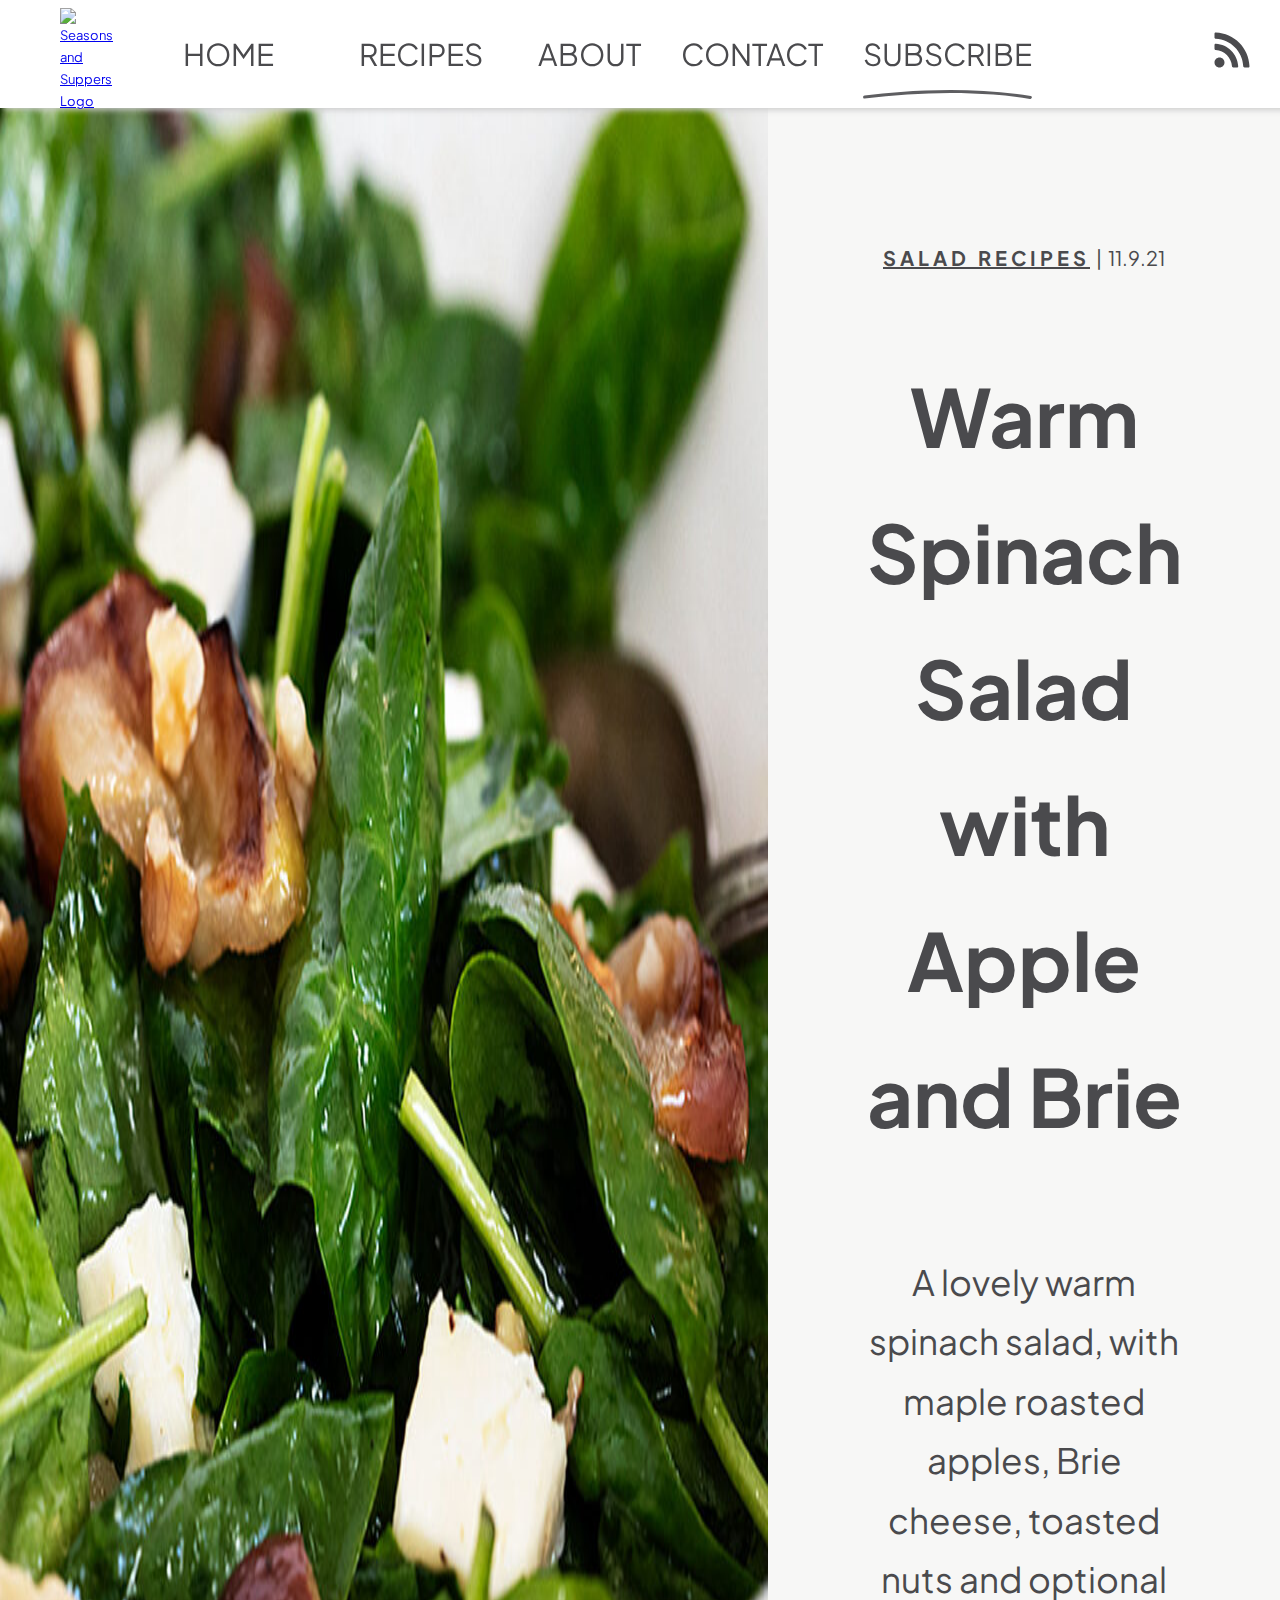
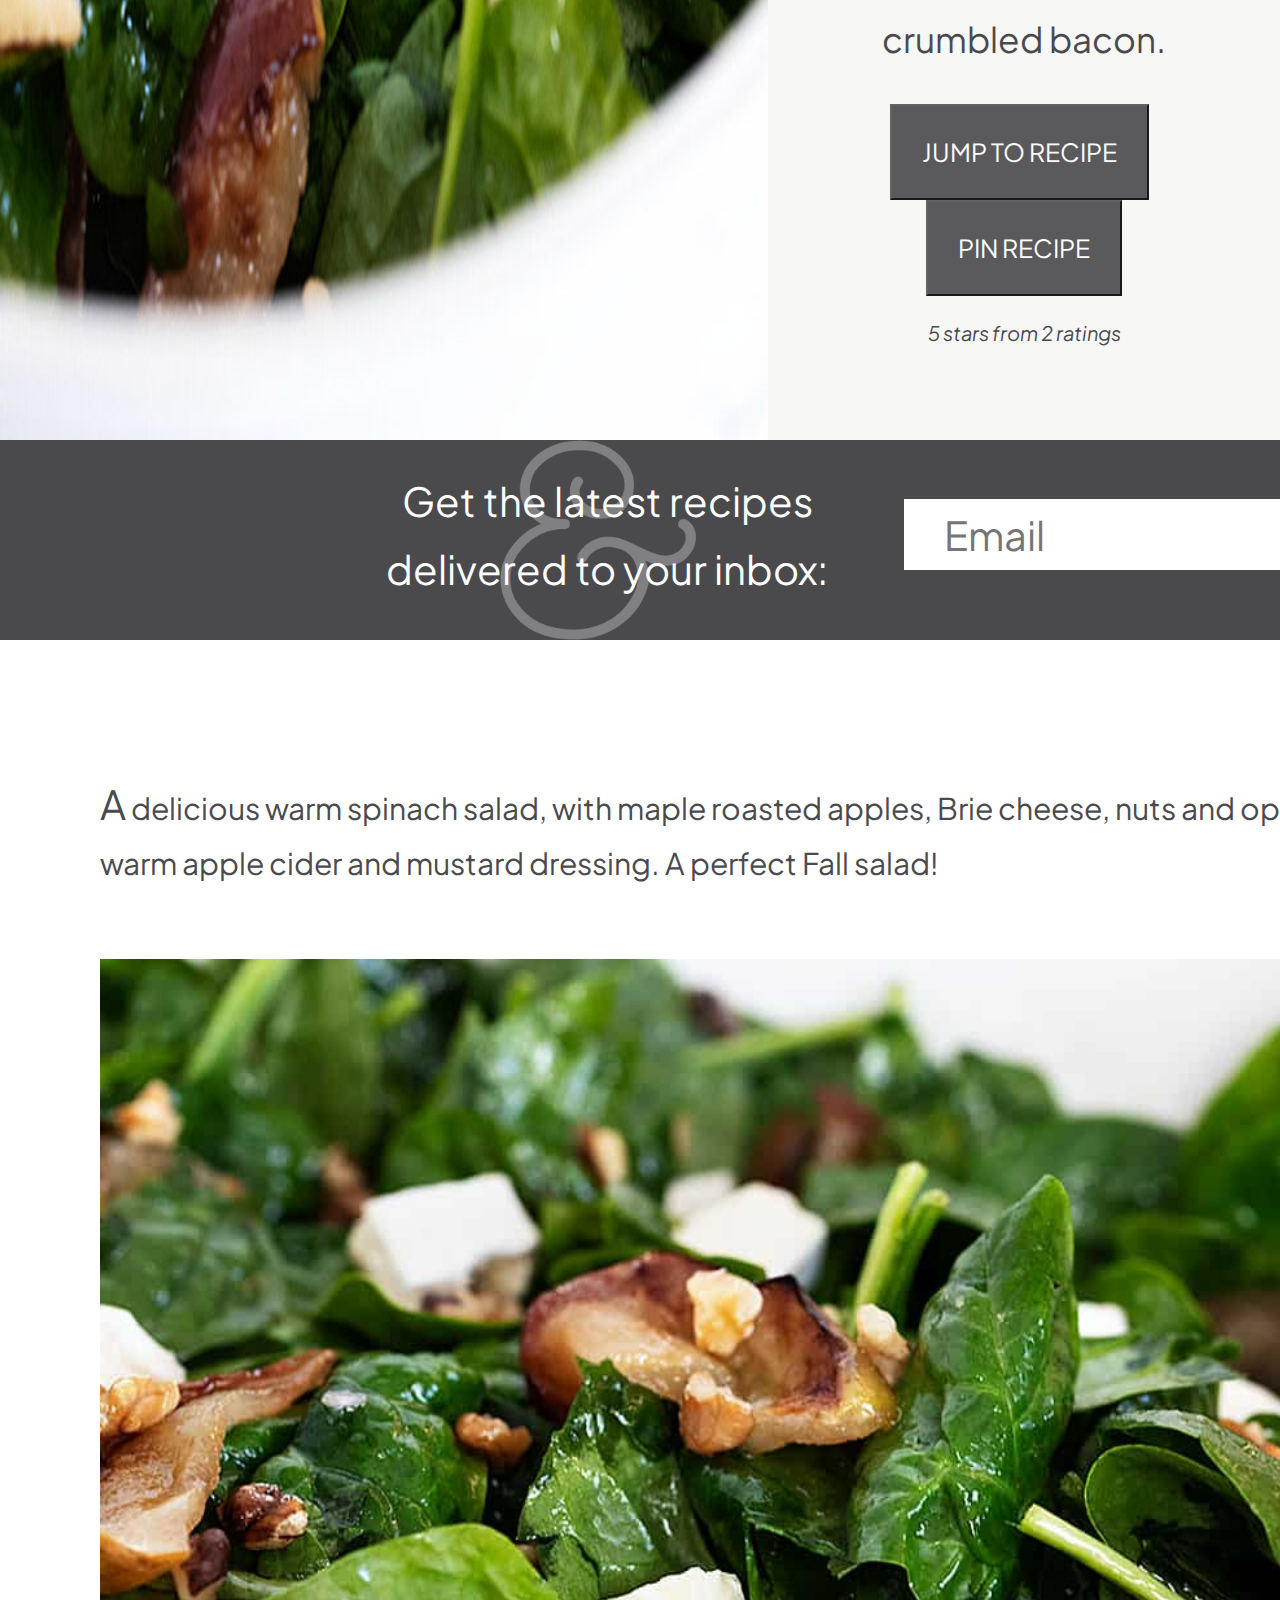
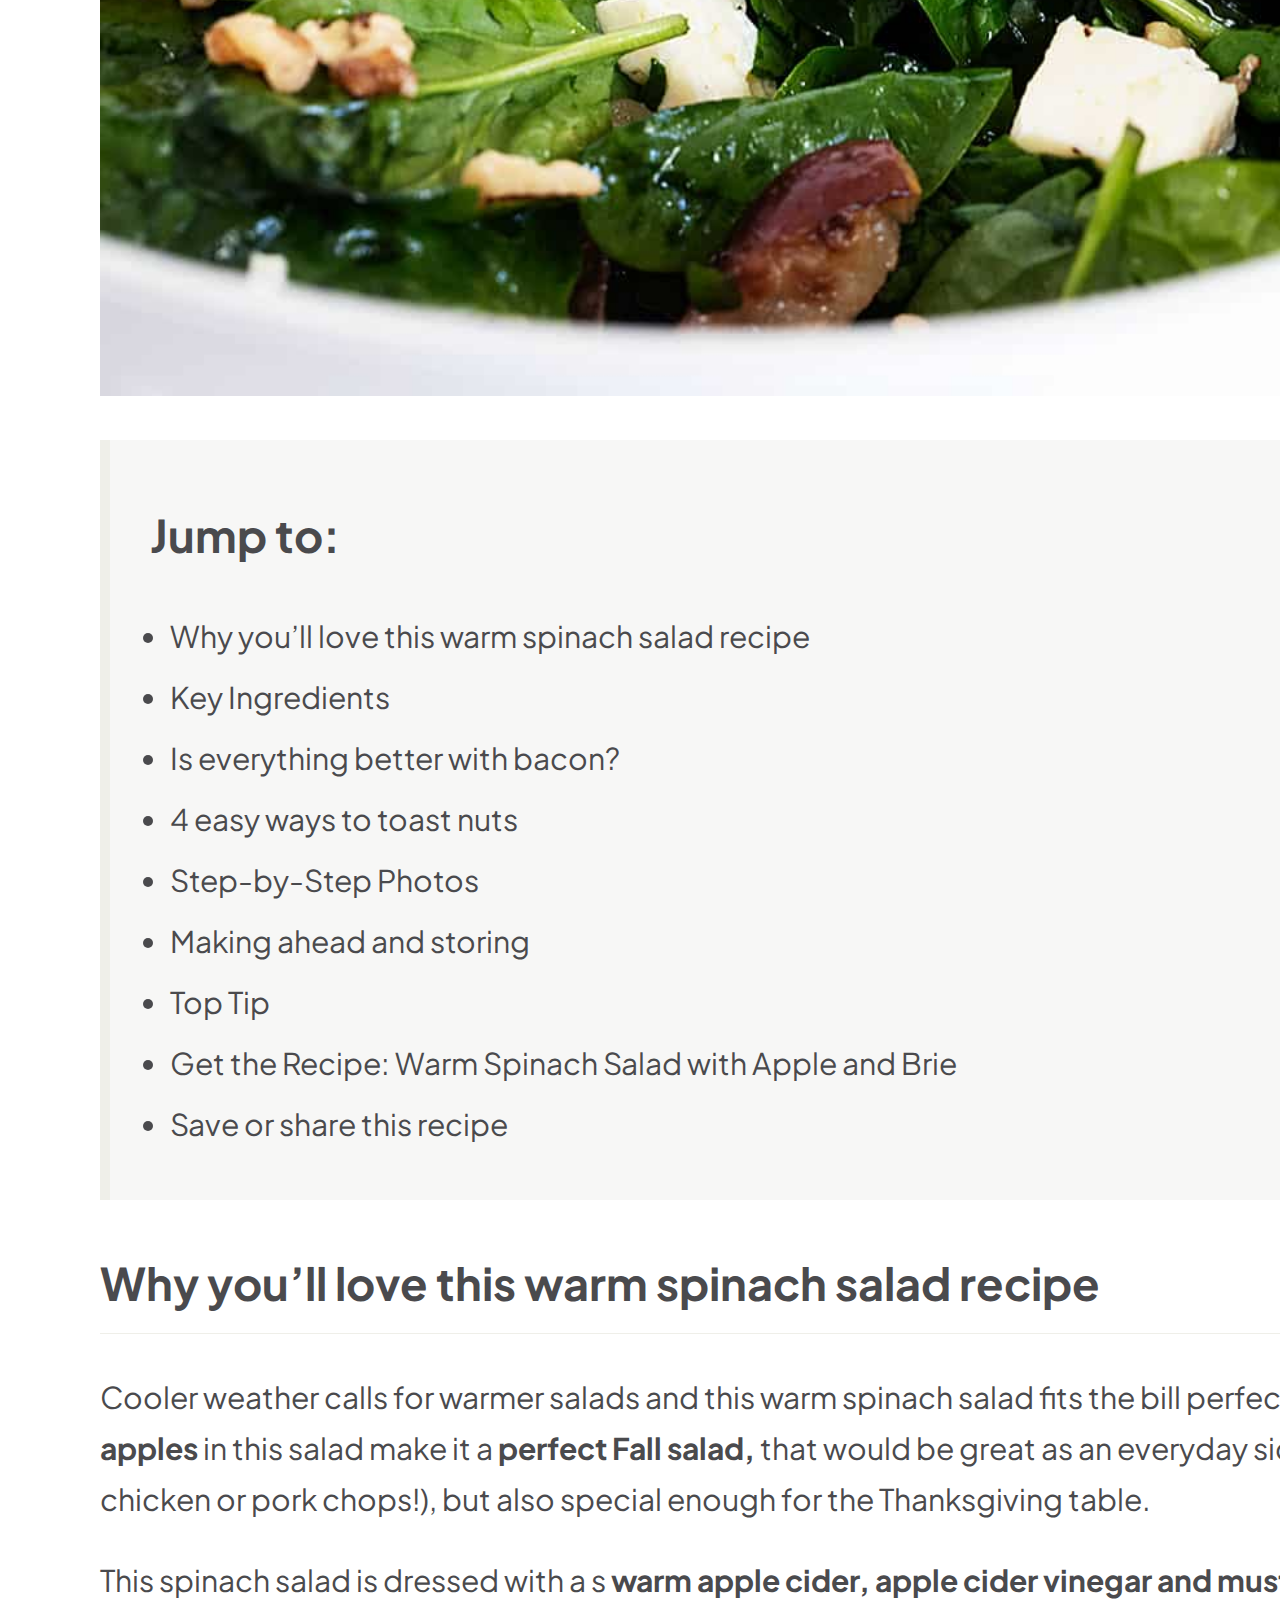
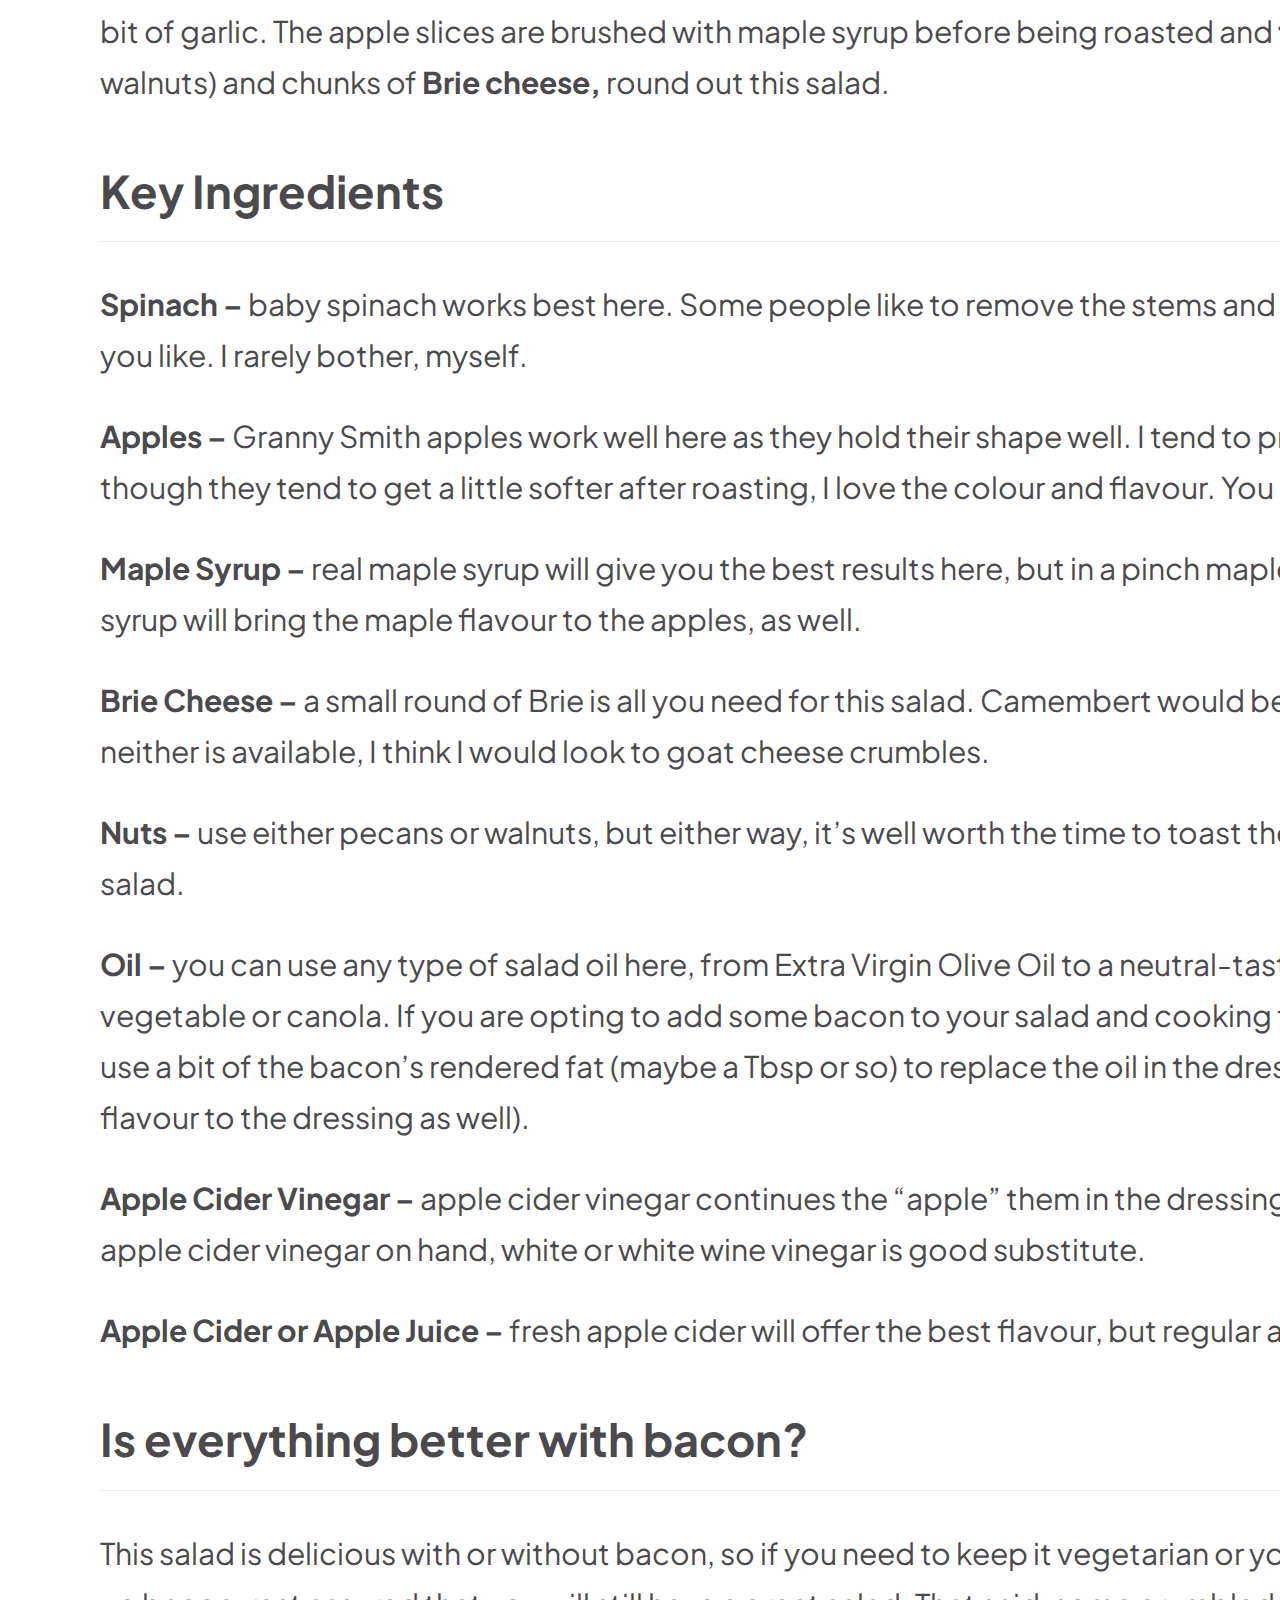
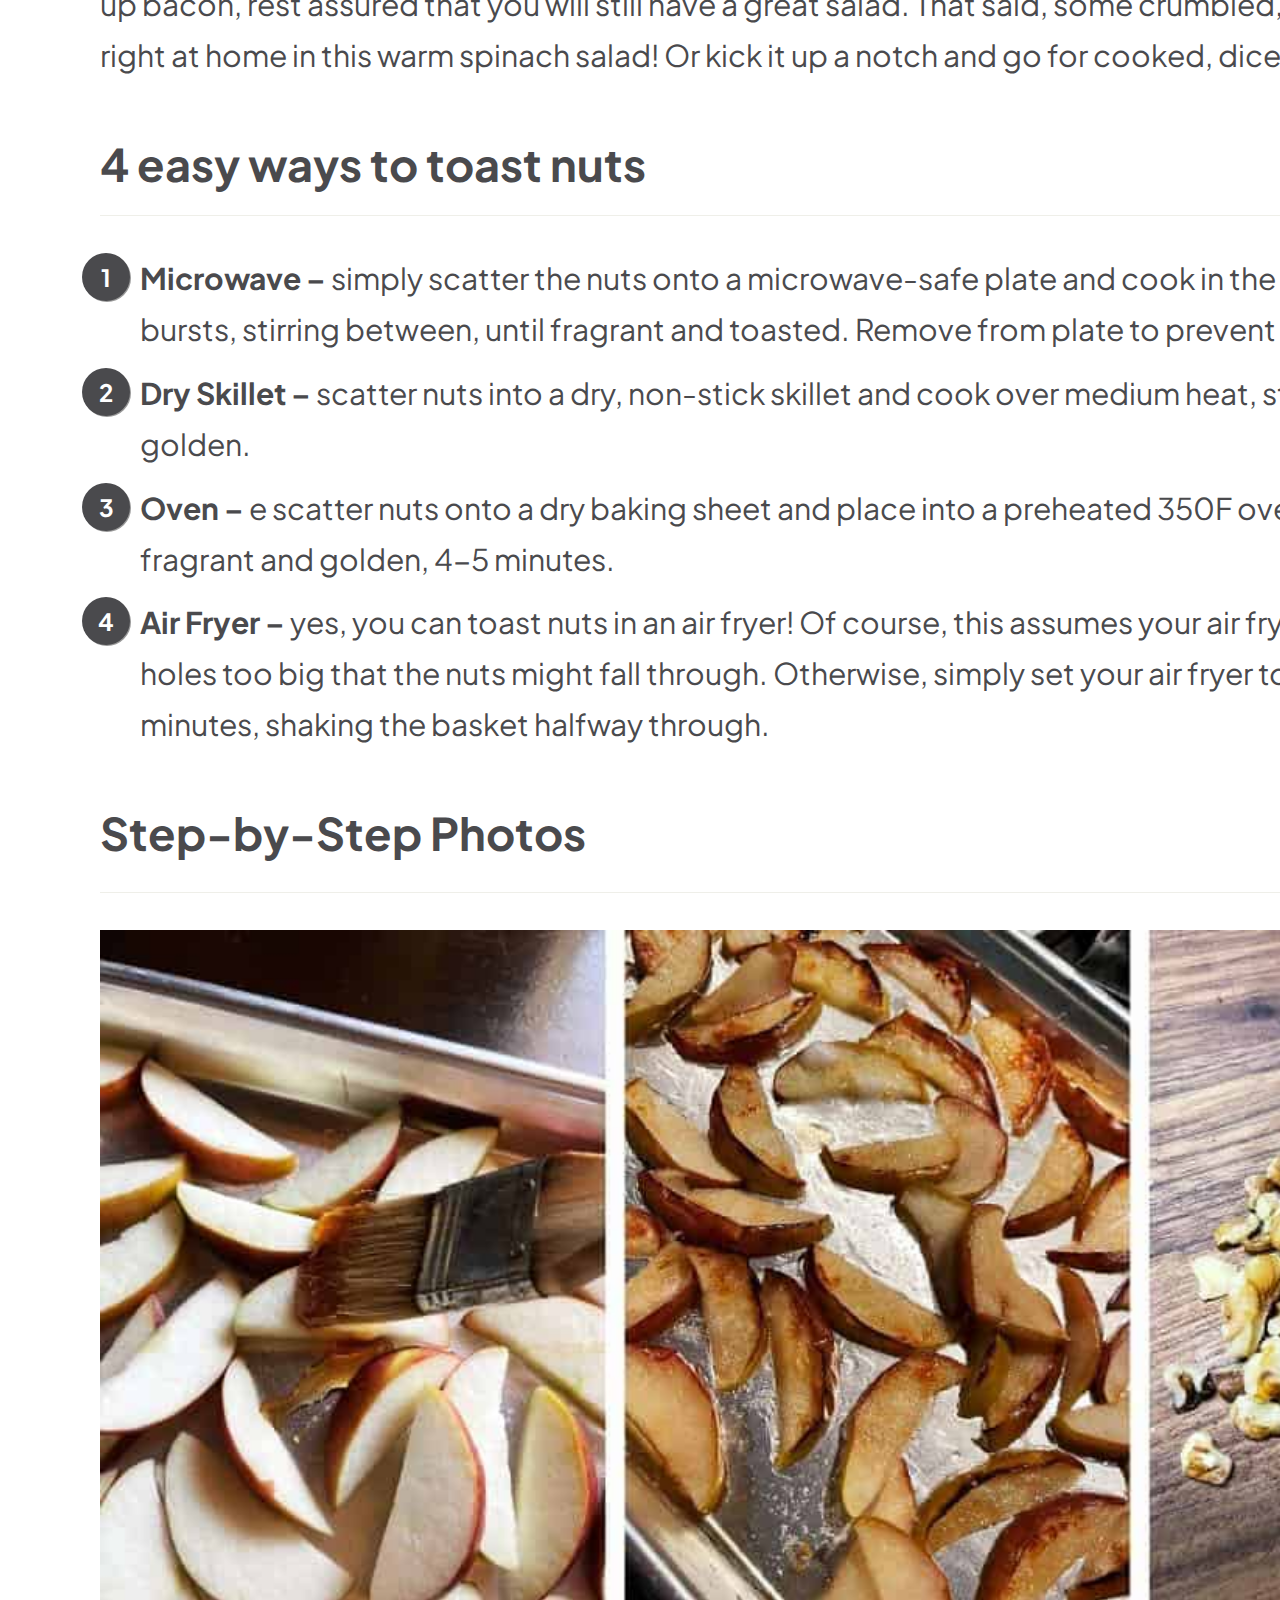
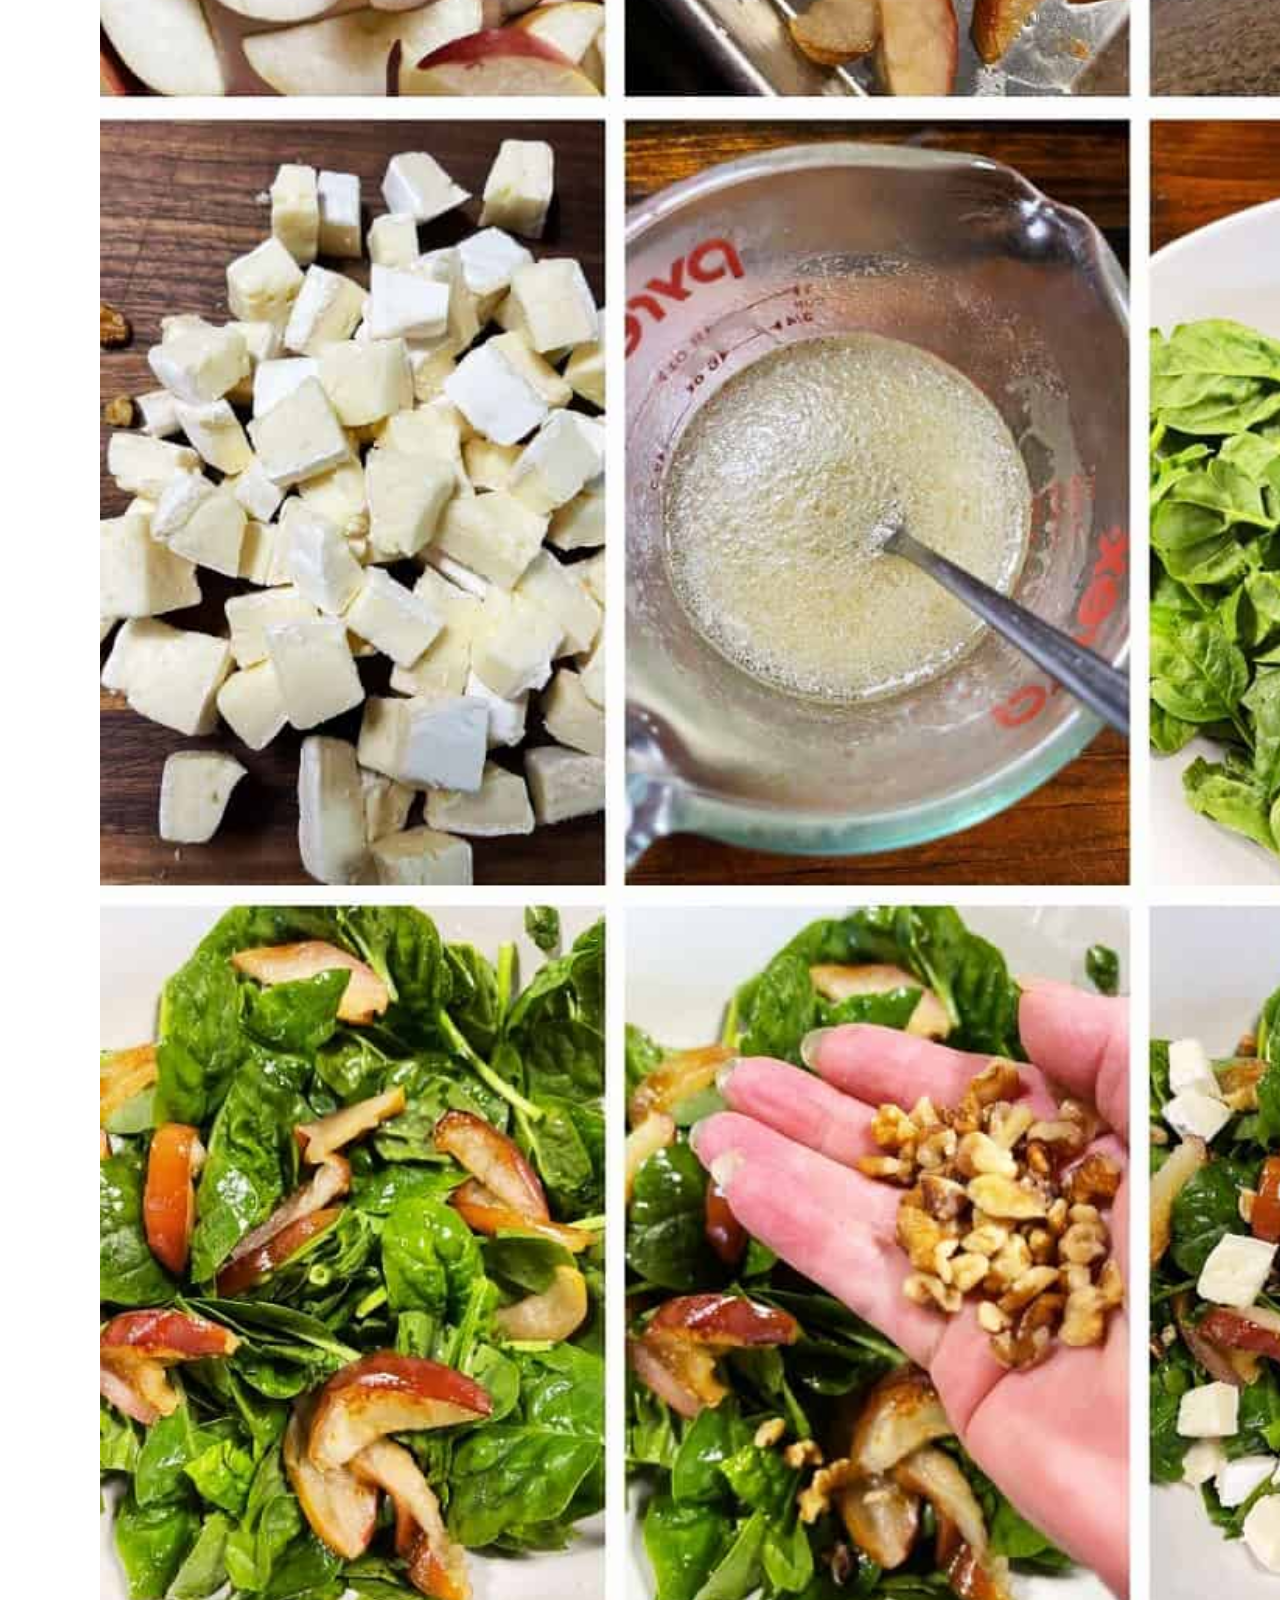
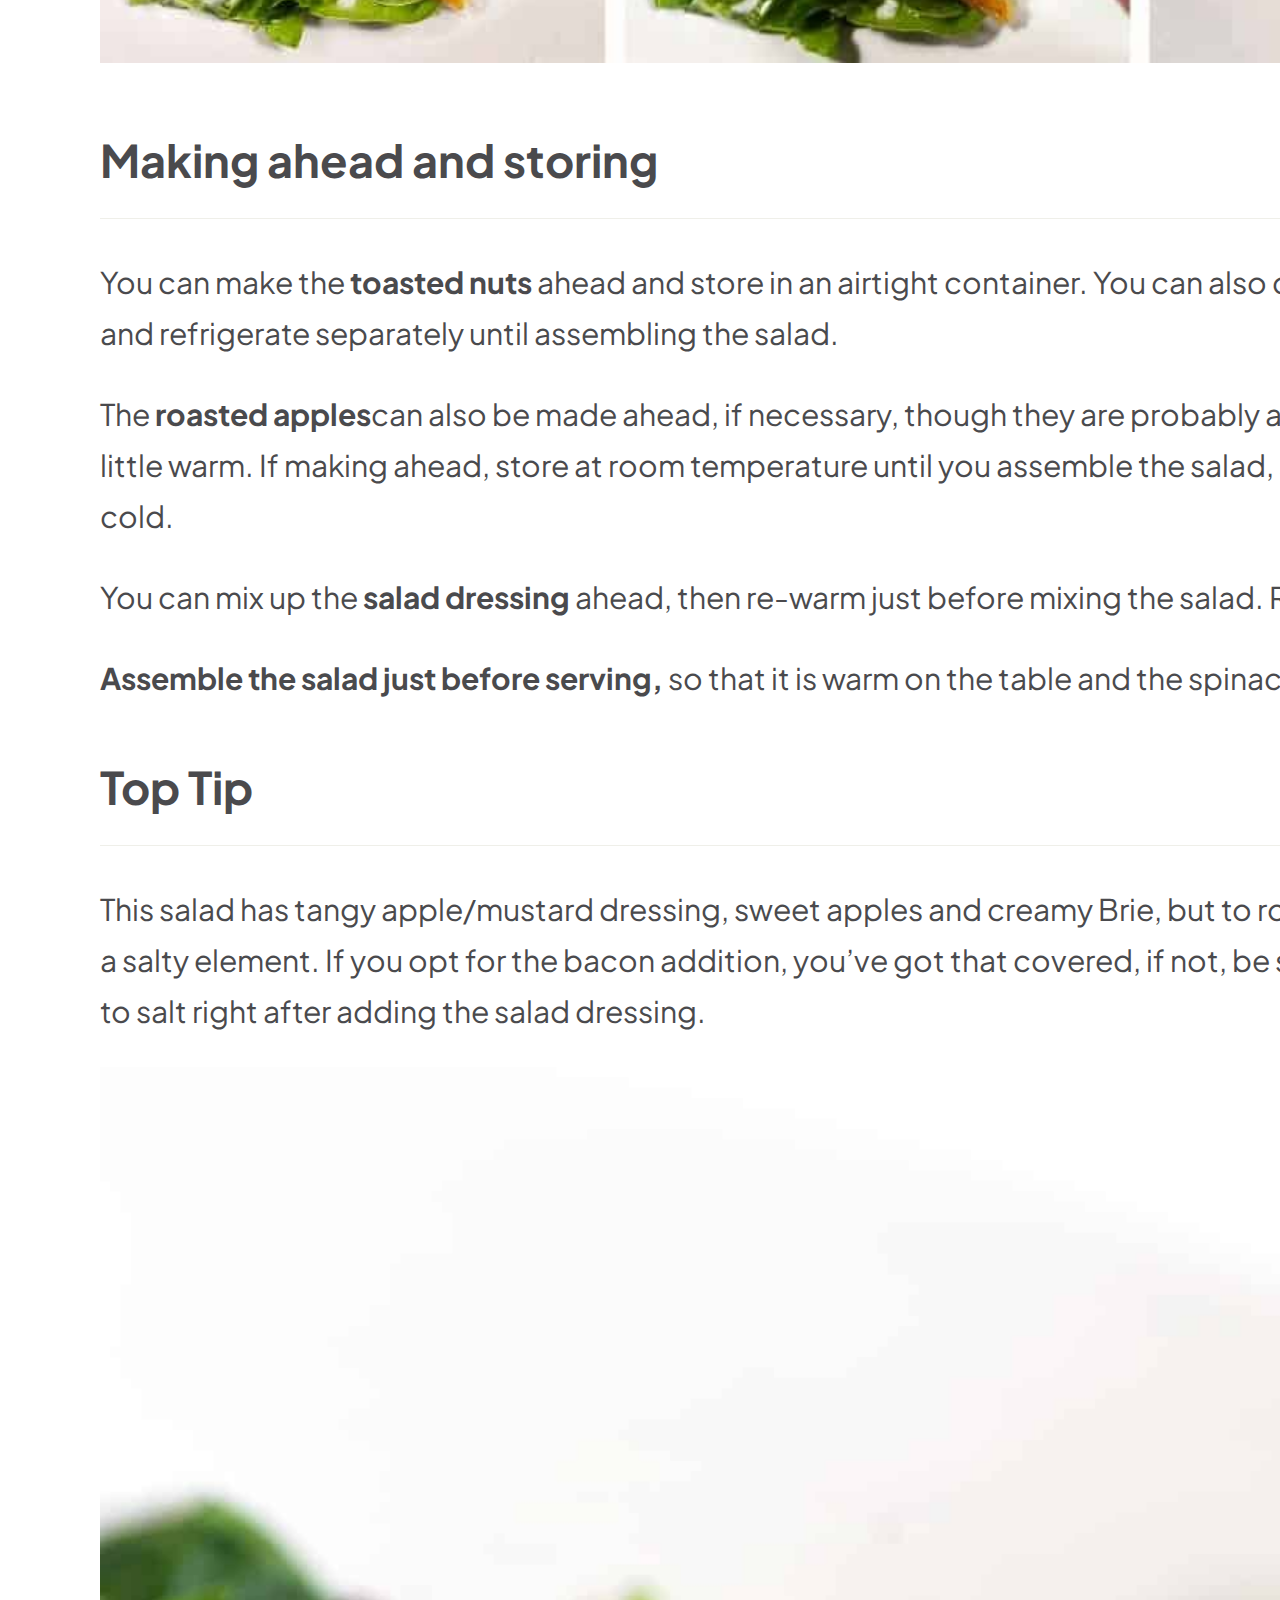
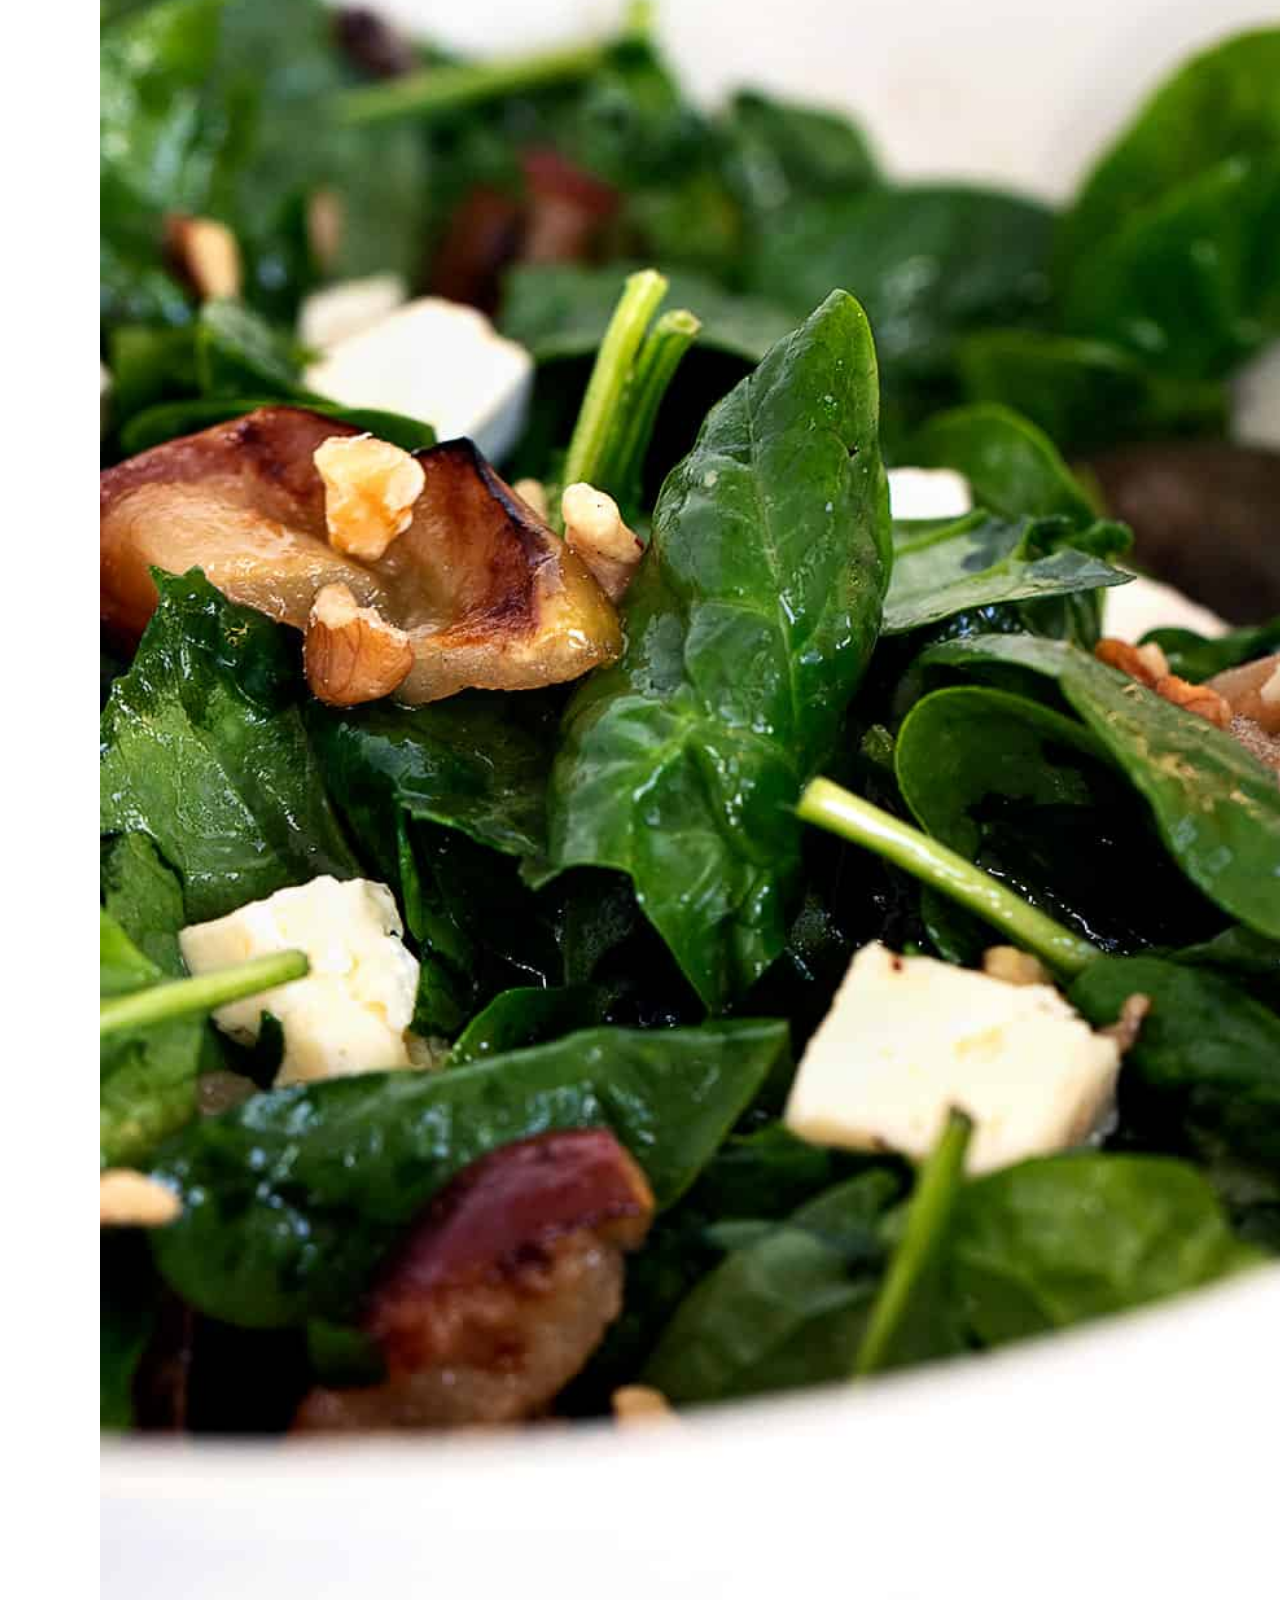
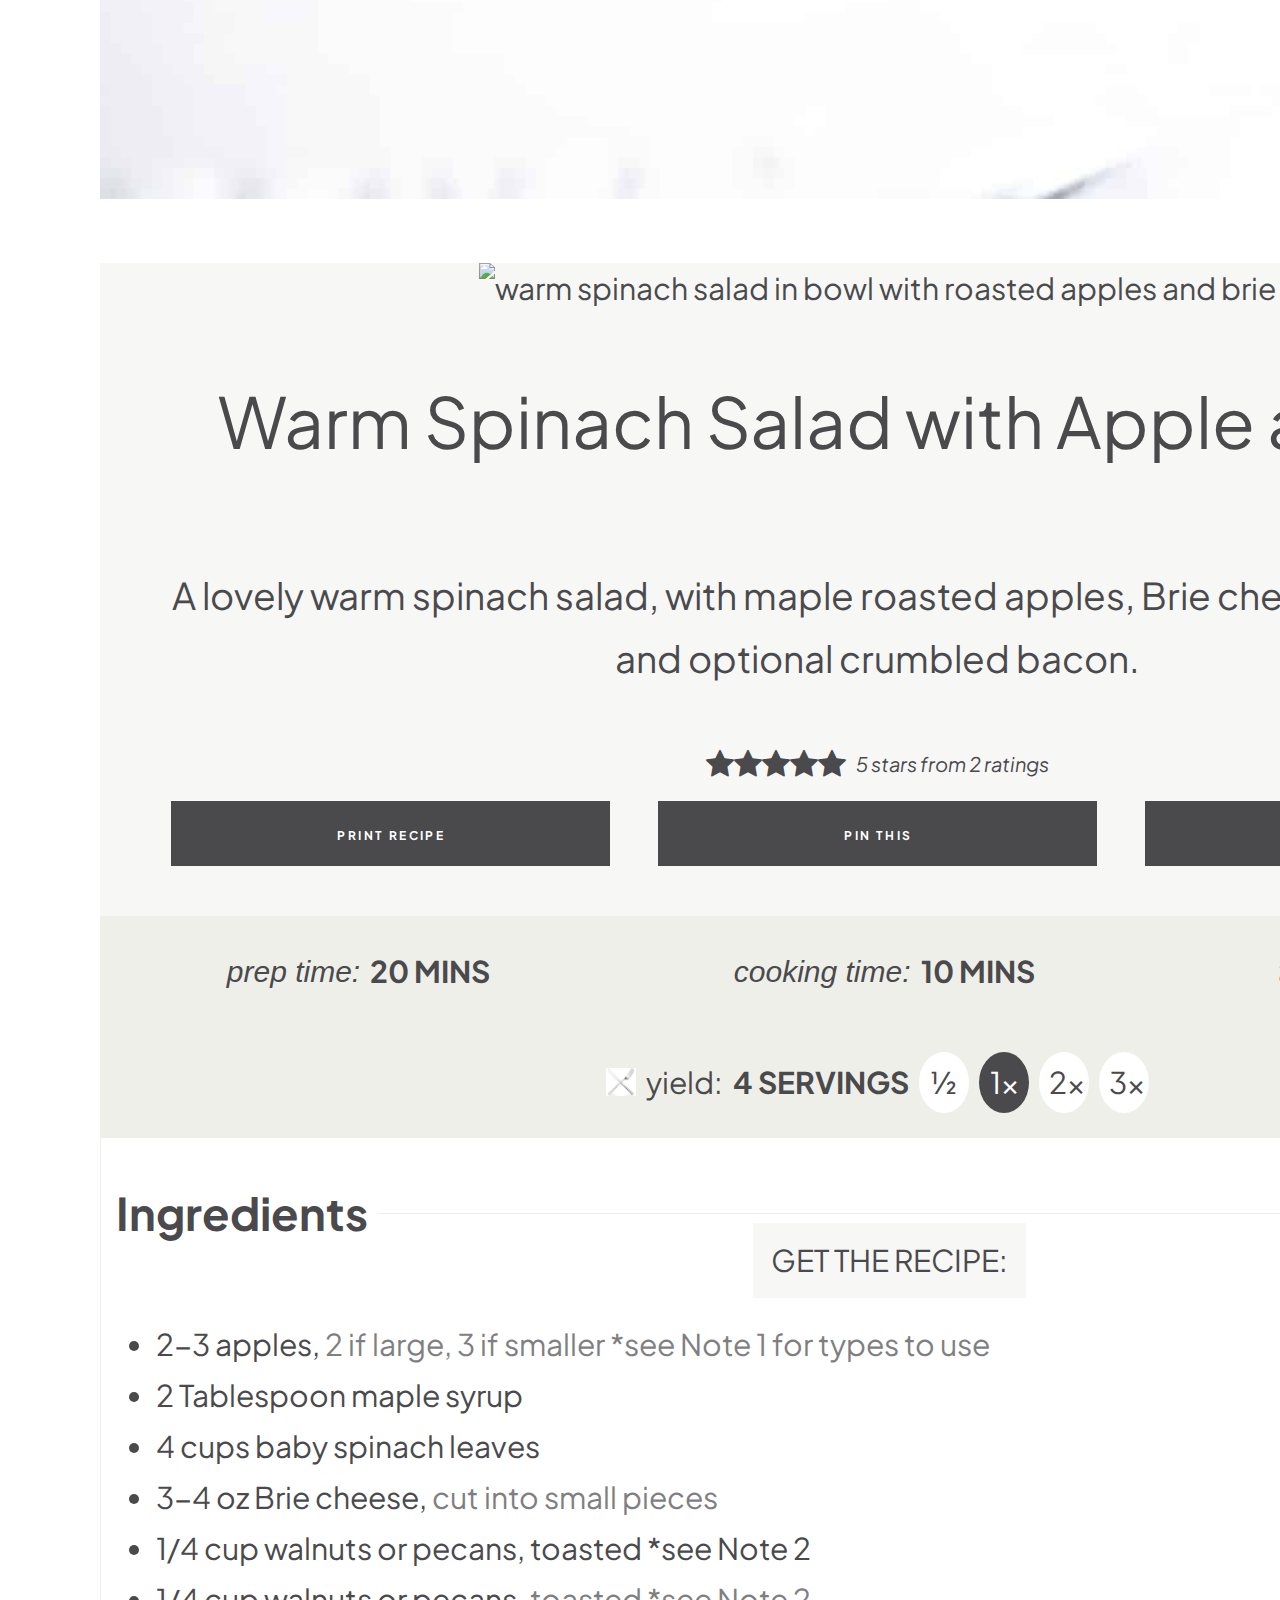
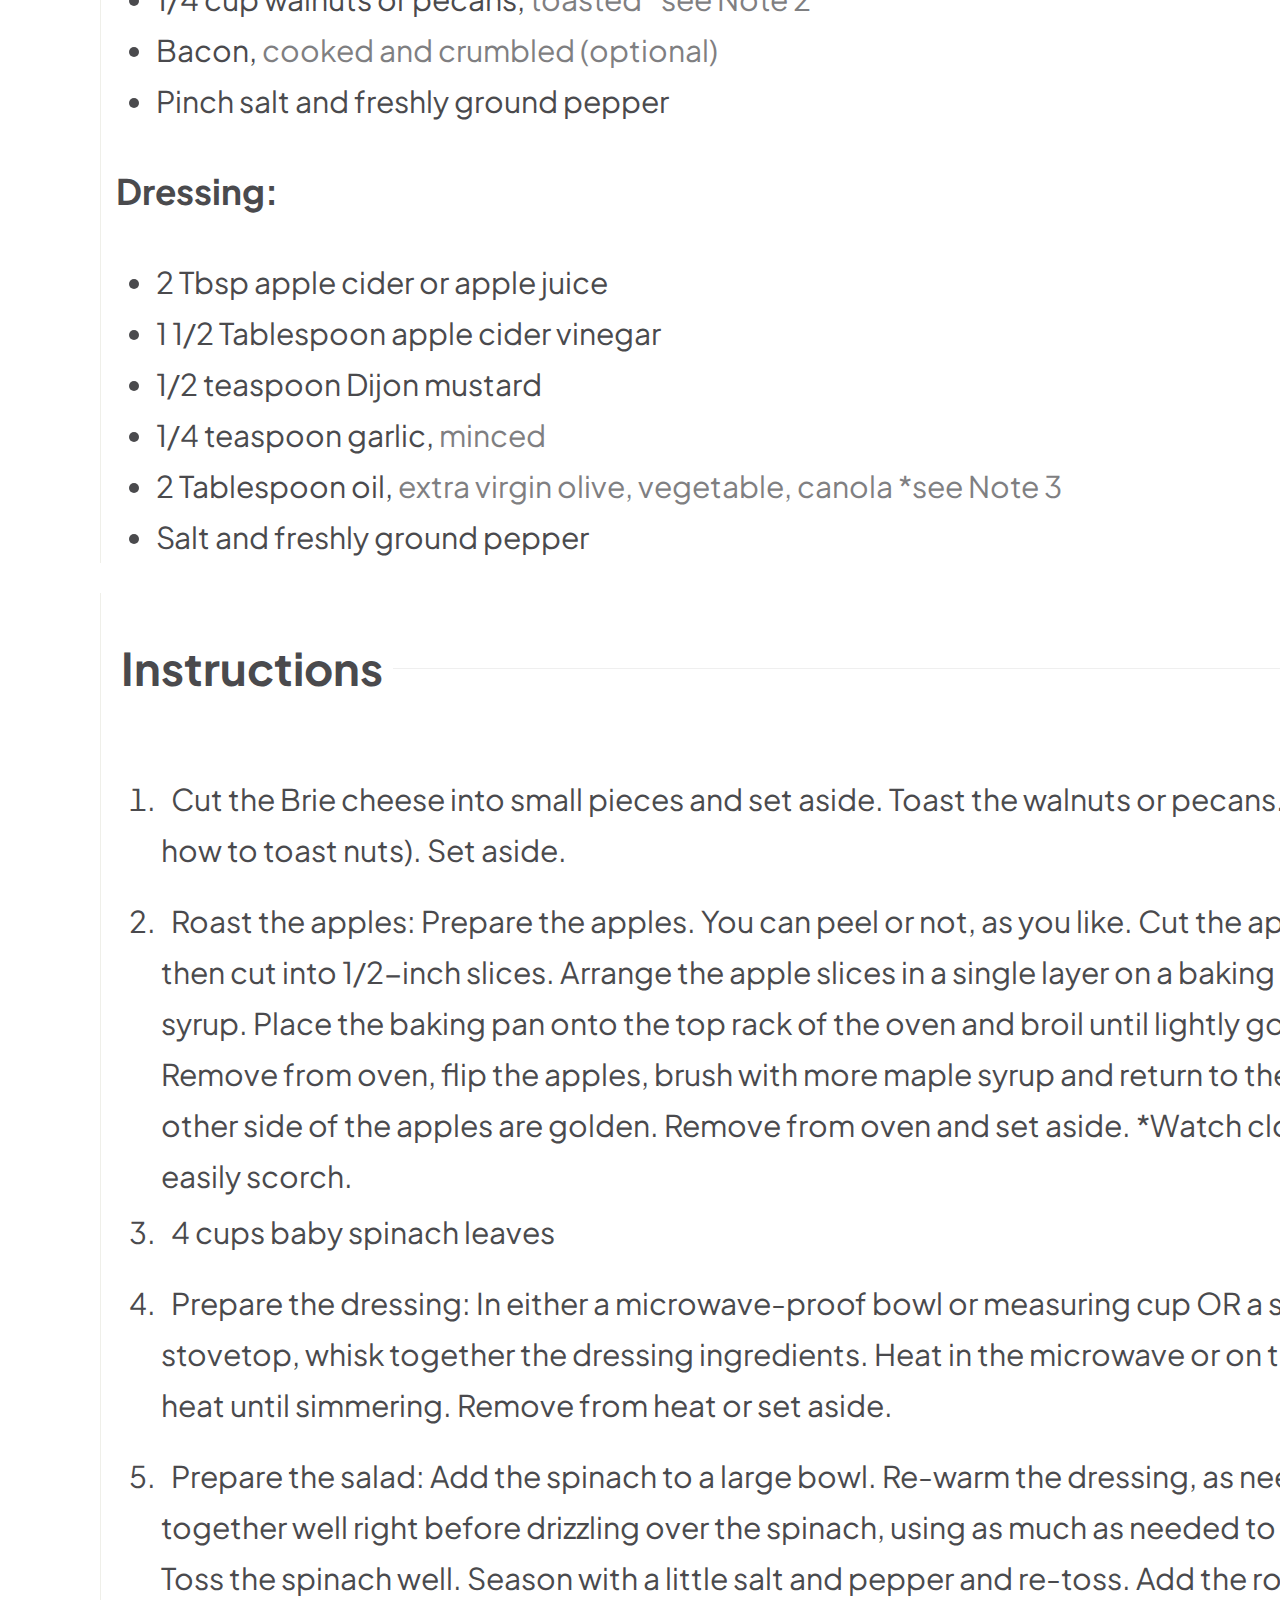
==== index.html @ 5476dcde "This is the home page for a food recipe website, Seasons and Suppers" ====
<!DOCTYPE html>
<html lang="en">
<head>
    <meta charset="UTF-8">
    <meta http-equiv="X-UA-Compatible" content="IE=edge">
    <meta name="viewport" content="width=device-width, initial-scale=1.0">
    <!-- <link rel="stylesheet" href="https://kit.fontawesome.com/b30d0a19db.css" crossorigin="anonymous"> -->
    <link rel="preload" as="font" href="https://www.seasonsandsuppers.ca/wp-content/themes/seasonsandsuppers/fonts/Mollieglaston.woff2" crossorigin="">
    <link href="https://fonts.googleapis.com/css2?family=Noto+Sans:ital,wght@0,100;0,200;0,400;0,500;0,600;0,700;0,800;0,900;1,100;1,200;1,300;1,400;1,500;1,600;1,700;1,800;1,900&family=Plus+Jakarta+Sans:ital,wght@0,200;0,300;0,400;0,500;0,600;0,700;0,800;1,200;1,300;1,400;1,500;1,600;1,700;1,800&display=swap" rel="stylesheet">
    <script src="https://code.iconify.design/iconify-icon/1.0.5/iconify-icon.min.js"></script>

    <link rel="stylesheet" href="https://use.fontawesome.com/releases/v5.15.4/css/all.css" integrity="sha384-DyZ88mC6Up2uqS4h/KRgHuoeGwBcD4Ng9SiP4dIRy0EXTlnuz47vAwmeGwVChigm" crossorigin="anonymous"/>
    <link rel="stylesheet" href="https://cdnjs.cloudflare.com/ajax/libs/font-awesome/4.3.0/css/font-awesome.css">
    <script src="https://code.iconify.design/iconify-icon/1.0.5/iconify-icon.min.js"></script>
    <link rel="stylesheet" href="index.css">
    <style>
        	.intro { 
			background: #353642; 
			border-bottom: 2px solid #f0f5f8; 
			display: block;
			min-height: 55px; 
			width: 100%;
			padding: 20px 0 15px 0;
		}
		.dropdown-menu {
			display: none;
		}
		.dropdown:hover .dropdown-menu {
			display: block;
		}
		.dropdown-menu {
			position: absolute;
			background: white;
			list-style-type: none;
		}
    </style>
</head>

<body>
    
    <header>
        <div>
            <a href="https://www.seasonsandsuppers.ca/" title="Seasons and Suppers" rel="home" >
                <img src="https://www.seasonsandsuppers.ca/wp-content/themes/seasonsandsuppers/images/logo@2x.png" srcset="https://www.seasonsandsuppers.ca/wp-content/themes/seasonsandsuppers/images/logo.png 1x,https://www.seasonsandsuppers.ca/wp-content/themes/seasonsandsuppers/images/logo@2x.png 2x" alt="Seasons and Suppers Logo" width=600px style="align-self: flex-start; margin: 12px 0 0 20px;">
            </a>
        </div>
      
        <div class="head-div">
            <nav>
                <ul style="display: flex; justify-content: space-between; align-items: center; gap: 30px; font-size: 30px; width: 100%;">

                    <li class="dropdown" style="padding: 25px 15px; text-decoration: none; list-style: none; color: #4a4a4d;">
                        <a href=""><span style="text-decoration: none; color: #4a4a4d; padding: 25px 15px">HOME </span></a>
                    </li>
                    <li class="dropdown" style="padding: 25px 15px; text-decoration: none; list-style: none; color: #4a4a4d;">
                        <a href="https://www.seasonsandsuppers.ca/creamiest-rice-pudding/#"><span style="text-decoration: none; color: #4a4a4d;">RECIPES</span></a>
                            <div class="dropdown-menu">
                                <ul style="width: 300px; list-style-type: none; vertical-align: middle; background-color: #4a4a4d; display: flex; gap: 30px; flex-direction: column; color: #fff;">
                                    <li style="list-style-type: none;" style="margin: 0; padding-top: 5px; line-height: 1rem; text-align: left">
                                        <a href="https://www.seasonsandsuppers.ca/2-banana-banana-bread/" style="text-decoration: none"><span style="font-family: ubuntu; color: #fff; font-weight: 400; line-height: 1.3; letter-spacing: 1px; font-size: .87em; padding-top: 5px">30 Minutes Meals</span></a>
                                    </li>
                                    <li style="margin: 0; padding-top: 5px; line-height: 1; text-align: left">
                                        <a href="https://www.seasonsandsuppers.ca/perfect-creamymacaroni-and-cheese/" style="text-decoration: none"><span style="color: #fff;;font-family: ubuntu; font-weight: 400; line-height: 1.3; letter-spacing: 1px; font-size: .87em; padding-top: 5px">Breakfast & Brunch</span></a>
                                    </li>
                                    <li style="margin: 0; padding-top: 5px; line-height: 1; text-align: left">
                                        <a href="https://www.seasonsandsuppers.ca/creamiest-rice-pudding/" aria-current="page" style="text-decoration: none"><span style="color: #fff; font-family: ubuntu; font-weight: 400; line-height: 1.3; letter-spacing: 1px; font-size: .87em">Bread Recipes</span></a>
                                    </li>
                                    <li style="margin: 0; padding-top: 5px; line-height: 1; text-align: left">
                                        <a href="https://www.seasonsandsuppers.ca/glazed-lemon-pound-cake-loaf/" style="text-decoration: none"><span style="color: #fff; font-family: ubuntu; font-weight: 400; line-height: 1.3; letter-spacing: 1px; font-size: .87em">Main Dishes</span></a>
                                    </li>
                                    <li style="margin: 0; padding-top: 5px; line-height: 1; text-align: left">
                                        <a href="https://www.seasonsandsuppers.ca/15-minute-spicy-udon-vegetable-stir-fry/" style="text-decoration: none"><span style="color: #fff; font-family:ubuntu; font-weight: 400; line-height: 1.3; letter-spacing: 1px; font-size: .87em">Side Dishes</span></a>
                                    </li>
                                    <li style="margin: 0; padding-top: 5px; line-height: 1; text-align: left">
                                        <a href="https://www.seasonsandsuppers.ca/seeded-multigrain-sandwich-bread/" style="text-decoration: none"><span style="color: #fff; font-family: ubuntu; font-weight: 400; line-height: 1.3; letter-spacing: 1px; font-size: .87em">Soups</span></a>
                                    </li>
                                    <li style="margin: 0 3px 0 0; padding-top: 5px; line-height: 1; text-align: left">
                                        <a href="https://www.seasonsandsuppers.ca/mango-salad/" style="text-decoration: none"><span style="color: #fff; font-family: ubuntu; font-weight: 400; line-height: 1.3; letter-spacing: 1px; font-size: .87em">Salads</span></a>
                                    </li>
                                    <li style="margin: 0; padding-top: 5px; line-height: 1; text-align: left">
                                        <a href="https://www.seasonsandsuppers.ca/skillet-pork-medallions-mushroom-marsala-sauce/" style="text-decoration: none"><span style="color: #fff; font-family: ubuntu; font-weight: 400; line-height: 1.3; letter-spacing: 1px; font-size: .87em">Sweets</span></a>
                                    </li>
                                    <li style="margin: 0; padding-top: 5px; line-height: 1; text-align: left">
                                        <a href="https://www.seasonsandsuppers.ca/homemade-baked-beans/" style="text-decoration: none"><span style="color: #fff; font-family: ubuntu; font-weight: 400; line-height: 1.3; letter-spacing: 1px; font-size: .87em">Recipe Index</span></a>
                                    </li>
                                </ul>
                            </div>
                    </li>
                    <li style="text-decoration: none; list-style: none;"><a href="https://www.seasonsandsuppers.ca/about/">ABOUT</a></li>
                    <li style="text-decoration: none; list-style: none;"><a href="https://www.seasonsandsuppers.ca/contact/" aria-current="page">CONTACT</a></li>
                    <li style="text-decoration: none; list-style: none; display: flex; flex-direction: column; gap: 10px; padding-top: 20px;"><a href="https://www.seasonsandsuppers.ca/newsletter-subscribe/">SUBSCRIBE</a>
                         <img src="./Images/swash.svg" alt="swash">
                    </li>
                </ul>
            </nav>

                <div class="social">
                    
                    <a href="/feed/" aria-label="RSS" target="_blank" rel="noopener"><svg xmlns="http://www.w3.org/2000/svg" viewBox="0 0 448 512" width="40" height="40" fill="#4b4b4e"><path d="M128.081 415.959c0 35.369-28.672 64.041-64.041 64.041S0 451.328 0 415.959s28.672-64.041 64.041-64.041 64.04 28.673 64.04 64.041zm175.66 47.25c-8.354-154.6-132.185-278.587-286.95-286.95C7.656 175.765 0 183.105 0 192.253v48.069c0 8.415 6.49 15.472 14.887 16.018 111.832 7.284 201.473 96.702 208.772 208.772.547 8.397 7.604 14.887 16.018 14.887h48.069c9.149.001 16.489-7.655 15.995-16.79zm144.249.288C439.596 229.677 251.465 40.445 16.503 32.01 7.473 31.686 0 38.981 0 48.016v48.068c0 8.625 6.835 15.645 15.453 15.999 191.179 7.839 344.627 161.316 352.465 352.465.353 8.618 7.373 15.453 15.999 15.453h48.068c9.034-.001 16.329-7.474 16.005-16.504z"></path></svg>
                    </a>
                    
                    <i class="fa fa-facebook-f" ></i>
                    <i class="fa fa-instagram" aria-hidden="true"></i>
                    <i class="fa fa-pinterest-p" aria-hidden="true"></i>
                    <i class="fa fa-twitter" aria-hidden="true"></i>
                </div>

                <div style="padding-right: 100px; padding-left: 100px;">
                    <i class="fa fa-search"></i>
                </div>
        </div>

    </header>
    <br>
    <div class="header-divider"></div>
    <section class="spinach-image">
        <img style="width: 60%; " src="./Images/warm-spinach-salad-1200-768x768.jpg" alt="Warm Spinach" >

        <section class="salad-recipes" style="width: 50%;">
            <div style="display: flex; font-size: 16px; justify-content: center; align-items: center; padding-top: 80px;">
                <p style="font-weight: 700;letter-spacing: .2em;font-size: 20px;text-decoration: underline;">SALAD RECIPES</p>
                <p style="font-size: 20px;"> &nbsp; | &nbsp;11.9.21</p>
            </div>
            <h1 style="text-align: center; font-size: 80px;">Warm Spinach Salad with Apple and Brie</h1>
            <p style="font-size: 35px;">A lovely warm spinach salad, with maple roasted apples, Brie cheese, toasted nuts and optional crumbled bacon.</p>
            <div class="recipe-buttons" >
                <button style="background-color: #4a4a4d; color: #fff; opacity: 0.9; padding: 30px 30px;
                margin-right: 10px; border-radius: 0px; box-shadow: none; font-size: 25px;">JUMP TO RECIPE</button>
                <button  style="background-color: #4a4a4d; color: #fff; opacity: 0.9; padding: 30px 30px; border-radius: 0px; box-shadow: none; font-size: 25px;">PIN RECIPE</button>
            </div>
            <section class="ratings">
                <div>
                    <iconify-icon icon="material-symbols:star-sharp"></iconify-icon>
                    <iconify-icon icon="material-symbols:star-sharp"></iconify-icon>
                    <iconify-icon icon="material-symbols:star-sharp"></iconify-icon>
                    <iconify-icon icon="material-symbols:star-sharp"></iconify-icon>
                    <iconify-icon icon="material-symbols:star-sharp"></iconify-icon> 
                </div>
                <span style="font-style: italic; font-size: 20px; padding-top: -10px;">5 stars from 2 ratings</span>
            </section>
    
            
        </section>
    </section>
    <div class="email-request" style="background-color: #4a4a4d; width: 100%;margin: 0 auto; height: 200px; text-align: center; gap: 20px; position: relative; margin-bottom: 80px;">
        <img src="./ampersand-white@2x.png" alt="background image" style=" z-index: 1; opacity: 0.3; height: 200px; position: absolute; left: 0; transform: translateX(500px);">
        <form style="z-index: 2; height: 150px; display: flex; flex-direction: row; justify-content: center; align-items: center;  position: absolute; left: 0; transform: translateX(25%); gap: 30px; text-align: center; padding: 20px;" >
            <label for="email" name="email" id="email" style="color: #fff; font-size: 40px;">Get the latest recipes delivered to your inbox:</label>
            <input type="text" id="email" placeholder="Email" style="width:auto;max-width: 600px; padding: 10px 40px; border: none; font-size: 40px; border: none;">
            <i class="fa fa-long-arrow-right fa-2x" aria-hidden="true"aria-hidden="true" style="color: #f7f7f6;"></i>
        </form>

    </div>

    <section>
        <section class="left-grid-column" style="display: grid; grid-template-columns: 2fr 1fr; gap: 80px; padding: 20px 100px;">
            <section>
                <p style="text-align: left;"><span class="big-letter-A" style="font-size: 40px;">A</span> delicious warm spinach salad, with maple roasted apples, Brie cheese, nuts and optional bacon, tossed in a warm apple cider and mustard dressing. A perfect Fall salad!</p>

                <img src="./Images/2-warm-spinach-salad-4-3-5.jpg" alt="Warm Spinach" style="width: 100%; padding-top: 40px; padding-bottom: 30px;">

                <div class="jump-to" style="background-color:  #f7f7f6; padding: 20px 20px; text-align: left; border-left: 10px solid #efefe9" >
                    <h2 style="padding-left: 20px;">Jump to:</h2>
                    <ul style="display: flex; flex-direction: column; gap: 10px; line-height: 1.7;
                    color: #4a4a4d;">
                        <li><a href="#Why you’ll love this warm spinach salad recipe" style="color: #4a4a4d;"> Why you’ll love this warm spinach salad recipe</a></li>
                        <li><a href="#Key Ingredients" style="color: #4a4a4d;"> Key Ingredients</a></li>
                        <li><a href="#Is everything better with bacon?" style="color: #4a4a4d;">Is everything better with bacon?</a></li>
                        <li><a href="#4 easy ways to toast nuts" style="color: #4a4a4d;">4 easy ways to toast nuts</a> </li>
                        <li><a href="#Step-by-Step Photos" style="color: #4a4a4d;">Step-by-Step Photos</a></li>
                        <li><a href="#Making ahead and storing" style="color: #4a4a4d;"> Making ahead and storing</a></li>
                        <li><a href="#Top Tip" style="color: #4a4a4d;">Top Tip</a style="color: #4a4a4d;"></li>
                        <li><a href="#Get the Recipe: Warm Spinach Salad with Apple and Brie" style="color: #4a4a4d;"> Get the Recipe: Warm Spinach Salad with Apple and Brie</a></li>
                        <li><a href="#Save or share this recipe" style="color: #4a4a4d;">Save or share this recipe</a></li> 
                    </ul>
                </div>  
                
                <div>
                    <div id="Why you’ll love this warm spinach salad recipe">
                        <h2  style="margin-top: 45px;
                        padding-bottom: 12px;
                        border-bottom: 1px solid #efefe9;">Why you’ll love this warm spinach salad recipe</h2>

                        <p>Cooler weather calls for warmer salads and this warm spinach salad fits the bill perfectly. The <strong>maple roasted apples</strong> in this salad make it a <strong>perfect Fall salad, </strong> that would be great as an everyday side dish (try it with grilled chicken or pork chops!), but also special enough for the Thanksgiving table.</p>

                        <p>
                        This spinach salad is dressed with a s 
                        <strong> warm apple cider,</strong> <strong>apple cider vinegar and mustard dressing,</strong>   with just a bit of garlic. The apple slices are brushed with maple syrup before being roasted and <strong>toasted pecans</strong> (or walnuts) and chunks of <strong>Brie cheese,</strong> round out this salad.
                        </p>
                    </div>

                    <div id="Key Ingredients">
                        <h2  style="margin-top: 45px;
                    padding-bottom: 12px;
                    border-bottom: 1px solid #efefe9;">Key Ingredients</h2>
                    <p>
                        <strong>Spinach – </strong> baby spinach works best here. Some people like to remove the stems and you can certainly do that if you like. I rarely bother, myself.
                    </p>

                    <p><strong>Apples – </strong>Granny Smith apples work well here as they hold their shape well. I tend to prefer a red apple and even though they tend to get a little softer after roasting, I love the colour and flavour. You can go either way, as you</p>

                    <p><strong>Maple Syrup –</strong> real maple syrup will give you the best results here, but in a pinch maple-flavoured pancake syrup will bring the maple flavour to the apples, as well.</p>
                    <p><strong>Brie Cheese – </strong> a small round of Brie is all you need for this salad. Camembert would be a good substitute. If neither is available, I think I would look to goat cheese crumbles.</p>

                    <p><strong>Nuts – </strong> use either pecans or walnuts, but either way, it’s well worth the time to toast them for extra flavour in the salad.</p>

                    <p><strong>Oil – </strong> you can use any type of salad oil here, from Extra Virgin Olive Oil to a neutral-tasting cooking oil, such as vegetable or canola. If you are opting to add some bacon to your salad and cooking the bacon fresh, you can use a bit of the bacon’s rendered fat (maybe a Tbsp or so) to replace the oil in the dressing, to bring a bacon flavour to the dressing as well).</p>

                    
                    <p><strong>Apple Cider Vinegar – </strong>apple cider vinegar continues the “apple” them in the dressing, but if you don’t have apple cider vinegar on hand, white or white wine vinegar is good substitute.</p>

                    <p><strong>Apple Cider or Apple Juice –</strong> fresh apple cider will offer the best flavour, but regular apple juice is fine, as well.</p>
                    
                    </div>
                    <div id="Is everything better with bacon?">
                        <h2 style="margin-top: 45px;
                        padding-bottom: 12px;
                        border-bottom: 1px solid #efefe9;">Is everything better with bacon?</h2>
                        <p>
                            This salad is delicious with or without bacon, so if you need to keep it vegetarian or you just don’t feel like frying up bacon, rest assured that you will still have a great salad. That said, some crumbled, cooked bacon would be right at home in this warm spinach salad! Or kick it up a notch and go for cooked, diced pancetta.
                        </p>
                    </div>

                    <div id="4 easy ways to toast nuts">
                        <h2 style="margin-top: 45px;
                        padding-bottom: 12px;
                        border-bottom: 1px solid #efefe9;">4 easy ways to toast nuts</h2>
                        <ol class="ol">
                            <li><strong>Microwave – </strong>simply scatter the nuts onto a microwave-safe plate and cook in the microwave in 30-second bursts, stirring between, until fragrant and toasted. Remove from plate to prevent further cooking.</li>
                                
                            <li><strong>Dry Skillet –</strong> scatter nuts into a dry, non-stick skillet and cook over medium heat, stirring, until fragrant and golden.</li>

                            <li><strong>Oven – </strong>e scatter nuts onto a dry baking sheet and place into a preheated 350F oven. Cook, stirring, until fragrant and golden, 4-5 minutes.</li>

                            <li><strong>Air Fryer –</strong> yes, you can toast nuts in an air fryer! Of course, this assumes your air fryer basket doesn’t have holes too big that the nuts might fall through. Otherwise, simply set your air fryer to 300F and air fry for 4-5 minutes, shaking the basket halfway through.</li>
                        </ol>
                    </div>

                    <div id="Step-by-Step Photos">
                        <h2 style="margin-top: 45px;
                        padding-bottom: 20px;
                        border-bottom: 1px solid #efefe9;">Step-by-Step Photos</h2>
                        <img src="./Images/11-warm-spinach-salad-steps-1.jpg" alt="Step One" width="100%">
                    </div>   
                    
                    <div id="Making ahead and storing">
                        <h2 style="margin-top: 45px;
                        padding-bottom: 20px;
                        border-bottom: 1px solid #efefe9;">Making ahead and storing</h2>
                        <p>You can make the <strong>toasted nuts</strong> ahead and store in an airtight container. You can also dice the <strong>Brie cheese</strong> ahead and refrigerate separately until assembling the salad.</p>
                        <p>The <strong>roasted apples</strong>can also be made ahead, if necessary, though they are probably at their best fresh and still a little warm. If making ahead, store at room temperature until you assemble the salad, so at least they aren’t cold.</p>

                        <p>You can mix up the <strong>salad dressing</strong> ahead, then re-warm just before mixing the salad. Refrigerate until needed.</p>
                        <p><strong>Assemble the salad just before serving,</strong> so that it is warm on the table and the spinach doesn’t get soggy.</p>
                    </div>

                    <section id="Top Tip">
                        <section>
                            <h2 style="margin-top: 45px;
                            padding-bottom: 20px;
                            border-bottom: 1px solid #efefe9;">Top Tip</h2>
    
                            <p>This salad has tangy apple/mustard dressing, sweet apples and creamy Brie, but to round it all out, it does need a salty element. If you opt for the bacon addition, you’ve got that covered, if not, be sure to salt your salad. I like to salt right after adding the salad dressing.</p>
    
                            <img src="./Images/20-warm-spinach-salad-2-3-1.jpg" alt="Top Tip" width="100%" style="padding-bottom: 50px;">
                        </section>
    
                        <section style="position: relative;background-color:#f7f7f6; text-align: center;">
                            <img style=" border-width: 0px; border-style: solid;border-color: #666666;" width="100%" src="https://www.seasonsandsuppers.ca/wp-content/uploads/2021/11/warm-spinach-salad-1200-720x480.jpg" class="attachment-horiz2x size-horiz2x" alt="warm spinach salad in bowl with roasted apples and brie" decoding="async" srcset="https://www.seasonsandsuppers.ca/wp-content/uploads/2021/11/warm-spinach-salad-1200-720x480.jpg 720w, https://www.seasonsandsuppers.ca/wp-content/uploads/2021/11/warm-spinach-salad-1200-450x300.jpg 450w, https://www.seasonsandsuppers.ca/wp-content/uploads/2021/11/warm-spinach-salad-1200-1200x800.jpg 1200w" sizes="(max-width: 720px) 100vw, 720px">
    
                            <p style="position: absolute; top: 31em; left: 42%; color: #4a4a4d;; background-color: #f7f7f6; padding: 12px 18px;" id="Get the Recipe: Warm Spinach Salad with Apple and Brie">GET THE RECIPE:</p>
                            <div style="display: flex; flex-direction: column; justify-content: center; gap: 0px; align-items: center;">
                                <h1 style="font-size: 70px;
                                   font-weight: 400;">Warm Spinach Salad with Apple and Brie
                                </h1>
                                <p style="padding-inline: 45px;font-weight: 400;font-size: 37px;">A lovely warm spinach salad, with maple roasted apples, Brie cheese, toasted nuts and optional crumbled bacon.</p>
    
                                <section style="display: flex; justify-content: center; align-items: center; gap: 10px;">
                                    <section style="display: flex;">
                                        <i class="fa fa-star" aria-hidden="true"></i>
                                        <i class="fa fa-star" aria-hidden="true"></i>
                                        <i class="fa fa-star" aria-hidden="true"></i>
                                        <i class="fa fa-star" aria-hidden="true"></i>
                                        <i class="fa fa-star" aria-hidden="true"></i>
                                    </section>
                                    <p style="font-size: 20px;font-style: italic;">5 stars from 2 ratings</p>
                                </section>
    
                                <section class="review" style="width: 94%; padding-inline: 45px;">
                                    <button style="width: 30%; height: 65px;">PRINT RECIPE</button>
                                    <button style="width: 30%; height: 65px;">PIN THIS</button>
                                    <button style="width: 30%; height: 65px;">LEAVE A REVIEW</button>
                                </section>
    
                                <div style="background-color:#efefe9; width: 100%;">
                                    <section style="display: flex; justify-content: space-around;">
                                        <section style="display: flex; align-items: center; gap: 10px;">
                                            <iconify-icon icon="mdi:clock-outline"></iconify-icon>
                                            <p style="font-family: qualion round,Geneva,Arial,helvetica,sans-serif; font-style: italic;">prep time:</p>
                                            <p style="color: #4a4a4d; font-size: 100%; text-transform: uppercase; font-weight: bold;">20 mins</p>
                                        </section>
        
                                        <section style="display: flex; align-items: center; gap: 10px;">
                                            <iconify-icon icon="mdi:clock-outline"></iconify-icon>
                                            <p style="font-family: qualion round,Geneva,Arial,helvetica,sans-serif; font-style: italic;">cooking time:</p>
                                            <p style="color: #4a4a4d; font-size: 100%; text-transform: uppercase; font-weight: bold;">10 mins</p>
                                        </section>
        
                                        <section style="display: flex; align-items: center; gap: 10px;">
                                            <iconify-icon icon="mdi:clock-outline"></iconify-icon>
                                            <p style="font-family: qualion round,Geneva,Arial,helvetica,sans-serif; font-style: italic;">total time:</p>
                                            <p style="color: #4a4a4d; font-size: 100%; text-transform: uppercase; font-weight: bold;">30 mins</p>
                                        </section>
                                    </section>
        
                                    <section>
                                        <div style="display: flex; justify-content: center; align-items: center; gap: 10px;">
                                            <img src="./Images/crossed-fork-and-knife-vector-600708.webp" alt="Crossed fork icon" width="30px">
                                            <span>yield:</span>
                                            <p style="font-weight: bold;"> 4 SERVINGS</p>
                                            <div style="width: 30px; border-radius: 50%; background-color:#fff;text-align: center; color: #4a4a4d; padding: 5px 10px;">
                                                <section>&#189;</section>
                                            </div>
                                            <div style="width: 30px; border-radius: 50%; background-color:#4a4a4d;text-align: center; color:#fff; padding: 5px 10px;">
                                                <section>1x</section>
                                            </div>
        
                                            <div style="width: 30px; border-radius: 50%; background-color:#fff;text-align: center; color: #4a4a4d; padding: 5px 10px;">
                                                <section>2x</section>
                                            </div>
                                            <div style="width: 30px; border-radius: 50%; background-color:#fff;text-align: center; color: #4a4a4d; padding: 5px 10px;">
                                                <section>3x</section>
                                            </div>
                                        </div>
                                    </section>
        
                                </div>
    
                            </div>
                        </section>
                    </section>  


                    <section id="Ingredients" style="border-inline: 1px solid #efefe9; padding-left: 15px;" >
                        <section style="display: flex; justify-content: space-around; align-items: center; gap: 10px;">
                            <h2>Ingredients </h2>
                            <div style="border-bottom: 1px solid #666666; width: 100%; opacity: 0.1; padding-inline: 20px; margin-right: 50px;"></div>
                        </section>
                        <ul>
                            <li>2-3 apples,<span style="opacity: 0.7;"> 2 if large, 3 if smaller *see Note 1 for types to use</span></li>
                            <li>2 Tablespoon maple syrup</li>
                            <li>4 cups baby spinach leaves</li>    
                            <li>3-4 oz Brie cheese,<span style="opacity: 0.7;"> cut into small pieces</span></li>    
                            <li>1/4 cup walnuts or pecans, toasted *see Note 2</li>    
                            <li>1/4 cup walnuts or pecans,<span style="opacity: 0.7;"> toasted *see Note 2</span></li>    
                            <li>Bacon,<span style="opacity: 0.7;"> cooked and crumbled (optional)</span></li>    
                            <li>Pinch salt and freshly ground pepper</li>
                        </ul>

                        <h3>Dressing:</h3> 
                        <ul>
                            <li>2 Tbsp apple cider or apple juice</li>
                            <li>1 1/2 Tablespoon apple cider vinegar</li>
                            <li>1/2 teaspoon Dijon mustard</li>
                            <li>1/4 teaspoon garlic, <span style="opacity: 0.7;">minced</span></li>
                            <li>2 Tablespoon oil, <span style="opacity: 0.7;">extra virgin olive, vegetable, canola *see Note 3</span></li>
                            <li>Salt and freshly ground pepper</li>
                        </ul>
                            
                    </section>
 
                    <section id="Instructions" style="border-inline: 1px solid #efefe9; padding-left: 15px; padding-bottom: 20px; padding-inline: 20px;" >
                        <section style="display: flex; justify-content: space-around; align-items: center; gap: 10px;">
                            <h2>Instructions</h2>
                            <div style="border-bottom: 1px solid #666666; width: 100%; opacity: 0.1; padding-inline: 20px; margin-right: 50px;"></div>
                        </section>
                        <ol>
                            <li style="padding-bottom: 20px;"> &nbsp; Cut the Brie cheese into small pieces and set aside. Toast the walnuts or pecans. (See Note 2 below for how to toast nuts). Set aside.</li>
                            <li style="padding-bottom: 5px;"> &nbsp; Roast the apples: Prepare the apples. You can peel or not, as you like. Cut the apples into quarters, core, then cut into 1/2-inch slices. Arrange the apple slices in a single layer on a baking sheet. Brush with maple syrup. Place the baking pan onto the top rack of the oven and broil until lightly golden. <br>
                            Remove from oven, flip the apples, brush with more maple syrup and return to the oven to broil until the other side of the apples are golden. Remove from oven and set aside. *Watch closely as the apples can easily scorch.</li>
                            <li style="padding-bottom: 20px;"> &nbsp; 4 cups baby spinach leaves</li>    
                            <li style="padding-bottom: 20px;"> &nbsp; Prepare the dressing: In either a microwave-proof bowl or measuring cup OR a small saucepan on the stovetop, whisk together the dressing ingredients. Heat in the microwave or on the stove-top over low heat until simmering. Remove from heat or set aside.</li>    
                            <li style="padding-bottom: 20px;"> &nbsp; Prepare the salad: Add the spinach to a large bowl. Re-warm the dressing, as needed, then whisk together well right before drizzling over the spinach, using as much as needed to moisten the spinach. Toss the spinach well. Season with a little salt and pepper and re-toss. Add the roasted apples, Brie cheese, toasted nuts and crumbled bacon (if using). Toss well and serve immediately.</li>    
                        </ol>
                    </section>  
                    
                    <section id="Notes" style="border-inline: 1px solid #efefe9; padding-left: 15px; padding-bottom: 20px;" >
                        <section style="display: flex; justify-content: space-around; align-items: center; gap: 10px;">
                            <h2>Notes</h2>
                            <div style="border-bottom: 1px solid #666666; width: 100%; opacity: 0.1; padding-inline: 20px; margin-right: 50px;"></div>
                        </section>
                        <ol style="text-align: left;">
                            <li style="padding-bottom: 5px;">Apples - Granny Smith apples are a good option, as they hold their shape well when roasted. That said, I prefer a red apple. I like the colour and extra flavour. Opt for a good baking apple, one you might use for a pie, for best results.</li>
                            <li style="padding-bottom: 5px;">Toasting Nuts - add nuts to a dry, non-stick skillet and cook on the stove-top over medium heat, stirring regularly, until fragrant and golden. *See above the Recipe Card for alternate options for toasting nuts, such as microwave, oven or air fryer methods.</li>
                            <li style="padding-bottom: 5px;">If you are using bacon and cooking it fresh, save some of the rendered     fat from the bacon and use it to replace up to 1 Tbsp of the oil in the dressing.
                            </li>
                        </ol>
                        <p style="list-style-type: none; padding-left: 15px;">Be sure to read the information above this Recipe Card, for more tips, substitutions and variations for this recipe.</p>

                        <div>Another set of icons </div>

                        <div class="nutritional-value" style="background-color: #f7f7f6;color: #757578;padding: 30px;font-size: 32px;margin-top: 25px; margin-right: 20px;"><span style="font-size: 20px; font-weight: bold; text-align: left;">NUTRITIONAL INFORMATION:</span> <span>calories:</span> <strong>240kcal,</strong> <span>carbohydrates:</span> <strong>16g,</strong> <span>protein:</span> <strong>7g,</strong> <span>fat:</span> <strong>18g,</strong> <span>saturated fat:</span> <strong>5g,</strong> <span>polyunsaturated fat:</span> <strong>6g,</strong> <span>monounsaturated fat:</span> <strong>7g,</strong> <span>trans fat:</span> <strong>1g,</strong> <span>cholesterol:</span> <strong>21mg,</strong> <span>sodium:</span> </strong>166mg,</strong> <span>potassium:</span> <strong>343mg,</strong> <span>fiber:</span> <strong>3g,</strong> <span>sugar:</span> <strong>11g,</strong> <span>vitamin a:</span> </trong>2990iu,</strong> <span>vitamin c:</span> <strong>13mg,</strong> <span>calcium:</span> <strong>83mg,</strong> <span>iron:</span> <strong>1mg</strong></div>
                    </section>  
                    
                    <section>
                        <div style="background-color: #4a4a4d; width: 100%; position: relative; color: #fff; display: flex; align-items: flex-start;">
                            <img src="./ampersand-white@2x.png" alt="Logo" style="opacity: .4; transform: translate(150%);">
                            <section style="display: flex; align-items: center; font-size: 30px;">
                                <i class="fa fa-instagram fa-5x" aria-hidden="true" style="padding-right: 30px;"></i>
                                <section>
                                    <p><span style="font-size: 60px;">Tried this recipe?</span> <br> <span></span>Mention @seasonsandsuppers on Instagram or tag #seasonsandsuppers.</p>
                                </section>
                            </section>    
                        </div>
                    </section>

                    <section>
                        <p>Recipe adapted from a Best of Bridge recipe</p>
                    </section>
                    <h2 style="font-size: 60px;" id="Save or share this recipe">Save or share this recipe</h2>

                    <section style="display: flex; flex-direction: column; align-items: center;justify-content: center; gap: 20px; background-color: #f7f7f6; border-bottom: 1px solid #efefe9; padding: 40px 20px; width: 100%; border-top: 1px solid #efefe9; ">
                        <div style="display: flex; gap: 20px;" class="recipe-types">
                            <button style="padding: 10px 20px 10px 20px; font-size: 20px;">APPLE RECIPES</button>
                            <button style="padding: 10px 20px 10px 20px; font-size: 20px;">SALAD RECIPES</button>
                            <button style="padding: 10px 20px 10px 20px; font-size: 20px;">THANKSGIVING RECIPES</button>
                        </div>

                        <section style="font-size: 20px;">
                            <small>published on</small> NOV 9, 2021
                        </section>

                        <div style="display: flex; gap: 20px;" class="div-hover">
                            <a href="#comments" style="color: #757578; text-decoration: none;">4 COMMENTS</a>
                            <a href="#leave-a-comment" style="color: #757578; font-size: 30px; text-decoration: none;">LEAVE A COMMENT</a>
                        </div>

                    </section>

                    <section style="display: flex; justify-content: space-between;  border-bottom: 1px solid #efefe9; padding: 40px 20px; width: 100%; border-top: 1px solid #efefe9;">
                        <div style="display: flex; flex-direction: column; justify-content: left;" >
                            
                            <h3 style="font-size: 30px;"><p style="font-size: 20px;"><i class="fa fa-angle-double-left" aria-hidden="true">&nbsp;</i>PREVIOUS POST</p>Cranberry Oatmeal Yeast Bread</h3>
                        </div>

                        <div style="display: flex; flex-direction: column; justify-content: left;" >
                           
                            <h3 style="font-size: 30px;"> <p style="font-size: 20px;">NEXT POST &nbsp;<i class="fa fa-angle-double-right" aria-hidden="true"></i></p>Quick and Easy Udon Noodle Soup</h3>
                        </div>
                    </section>

                    <h2 style="font-size: 50px; width: 80%;">4 comments on “Warm Spinach Salad with Apple and Brie”</h2>

                    <button class="comment-button" style="padding: 23px 28px 21px 28px;">LEAVE A COMMENT &nbsp;<i class="fa fa-angle-double-right" aria-hidden="true"></i></button> 

                </div>

                <section class="first-comment" style="border: 1px solid #efefe9; padding: 30px; margin-top: 40px; margin-bottom: 40px;">
                    <section style="display: flex; justify-content: left; gap: 50px;">
                        <p style="font-size: 30px;"><span> CHEYANNE @ NO SPOON NECESSARY — </span><span style="font-size: 25px;">NOVEMBER</span><span style="font-size: 20px;"> &nbsp; 9, 2021 @ 7:38 PM</span> <button style=" color: #fff;background-color: #4a4a4d;">REPLY</button></p>
                    </section>
                    <p>I’m a salad year ‘round kinda girl, so I absolutely love a delicious warm salad during the cooler months. I’m definitely adding this beauty to my line up!! Love the combination of flavors and textures!!</p>
    
                    <section style="background-color: #f7f7f6; padding: 20px; margin-inline: 20px;">
                        <p style="font-size: 30px;"><span> JENNIFER — </span><span style="font-size: 25px;">NOVEMBER</span><span style="font-size: 20px;"> &nbsp; 9, 2021 @ 7:54 PM</span> <button style=" color: #fff;background-color: #4a4a4d;">REPLY</button></p>
                        <p>Thanks so much, Cheyanne!</p>
                    </section>
                </section>

                <section class="first-comment" style="border: 1px solid #efefe9; padding: 30px; margin-top: 40px; margin-bottom: 40px;">
                    <section style="display: flex; justify-content: left; gap: 50px;">
                        <p style="font-size: 30px;"><span> DAWN — </span><span style="font-size: 25px;">NOVEMBER</span><span style="font-size: 20px;"> &nbsp; 9, 2021 @ 9:24 AM</span> <button style=" color: #fff;background-color: #4a4a4d;">REPLY</button></p>
                    </section>
                    <p>I always, always, have spinach on hand. And brie? Love it so much!! Gotta give this salad a go. Looks just perfect for fall!</p>
    
                    <section style="background-color: #f7f7f6; padding: 20px; margin-inline: 20px;">
                        <p style="font-size: 30px;"><span> JENNIFER — </span><span style="font-size: 25px;">NOVEMBER</span><span style="font-size: 20px;"> &nbsp; 9, 2021 2021 @ 9:50 AM</span> <button style=" color: #fff;background-color: #4a4a4d;">REPLY</button></p>
                        <p>TThanks Dawn and yes, I always think of this salad for Fall meals :)</p>
                    </section>
                </section>

                <section style="background-color: #f7f7f6; padding: 30px;">
                    <p>Leave a Reply</p>
                    <p>Your email address will not be published. Required fields are marked *</p>
                    <h3 style="text-align: center;">Made this recipe? Click on the stars to leave a rating!</h3>
                    <section style="text-align: center;" class="that-will-change-on-hover">
                        <div><div id="wprm-recipe-user-rating-0" class="wprm-recipe-rating wprm-user-rating wprm-recipe-rating-separate"><span class="wprm-rating-star wprm-rating-star-1 wprm-rating-star-full" data-rating="1" data-color="#4a4a4d"><svg xmlns="http://www.w3.org/2000/svg" xmlns:xlink="http://www.w3.org/1999/xlink" x="0px" y="0px" width="16px" height="16px" viewBox="0 0 24 24"><g transform="translate(0, 0)"><polygon fill="none" stroke="#4a4a4d" stroke-width="2" stroke-linecap="square" stroke-miterlimit="10" points="12,2.6 15,9 21.4,9 16.7,13.9 18.6,21.4 12,17.6 5.4,21.4 7.3,13.9 2.6,9 9,9 " stroke-linejoin="miter"></polygon></g></svg></span><span class="wprm-rating-star wprm-rating-star-2 wprm-rating-star-full" data-rating="2" data-color="#4a4a4d"><svg xmlns="http://www.w3.org/2000/svg" xmlns:xlink="http://www.w3.org/1999/xlink" x="0px" y="0px" width="16px" height="16px" viewBox="0 0 24 24"><g transform="translate(0, 0)"><polygon fill="none" stroke="#4a4a4d" stroke-width="2" stroke-linecap="square" stroke-miterlimit="10" points="12,2.6 15,9 21.4,9 16.7,13.9 18.6,21.4 12,17.6 5.4,21.4 7.3,13.9 2.6,9 9,9 " stroke-linejoin="miter"></polygon></g></svg></span><span class="wprm-rating-star wprm-rating-star-3 wprm-rating-star-full" data-rating="3" data-color="#4a4a4d"><svg xmlns="http://www.w3.org/2000/svg" xmlns:xlink="http://www.w3.org/1999/xlink" x="0px" y="0px" width="16px" height="16px" viewBox="0 0 24 24"><g transform="translate(0, 0)"><polygon fill="none" stroke="#4a4a4d" stroke-width="2" stroke-linecap="square" stroke-miterlimit="10" points="12,2.6 15,9 21.4,9 16.7,13.9 18.6,21.4 12,17.6 5.4,21.4 7.3,13.9 2.6,9 9,9 " stroke-linejoin="miter"></polygon></g></svg></span><span class="wprm-rating-star wprm-rating-star-4 wprm-rating-star-full" data-rating="4" data-color="#4a4a4d"><svg xmlns="http://www.w3.org/2000/svg" xmlns:xlink="http://www.w3.org/1999/xlink" x="0px" y="0px" width="16px" height="16px" viewBox="0 0 24 24"><g transform="translate(0, 0)"><polygon fill="none" stroke="#4a4a4d" stroke-width="2" stroke-linecap="square" stroke-miterlimit="10" points="12,2.6 15,9 21.4,9 16.7,13.9 18.6,21.4 12,17.6 5.4,21.4 7.3,13.9 2.6,9 9,9 " stroke-linejoin="miter"></polygon></g></svg></span><span class="wprm-rating-star wprm-rating-star-5 wprm-rating-star-full" data-rating="5" data-color="#4a4a4d"><svg xmlns="http://www.w3.org/2000/svg" xmlns:xlink="http://www.w3.org/1999/xlink" x="0px" y="0px" width="16px" height="16px" viewBox="0 0 24 24"><g transform="translate(0, 0)"><polygon fill="none" stroke="#4a4a4d" stroke-width="2" stroke-linecap="square" stroke-miterlimit="10" points="12,2.6 15,9 21.4,9 16.7,13.9 18.6,21.4 12,17.6 5.4,21.4 7.3,13.9 2.6,9 9,9 " stroke-linejoin="miter"></polygon></g></svg></span><div class="wprm-recipe-rating-details wprm-block-text-normal"></div></div></div>
                        
                        <section style="display: none;" class="to-show-on-hover">
                            <section style="display: flex;">
                                <i class="fa fa-star btn1" aria-hidden="true"></i>
                                <i class="fa fa-star" aria-hidden="true"></i>
                                <i class="fa fa-star" aria-hidden="true"></i>
                                <i class="fa fa-star" aria-hidden="true"></i>
                                <i class="fa fa-star" aria-hidden="true"></i>
                            </section>
                        </section>
                    </section>

                    <form action="get">
                        <div style="padding-bottom: 50px;">
                            <p style="font-size: 30px;">Comment *</p>
                            <textarea name="comment" id="comment" cols="180" rows="20" style="padding: 20px; border: none;"></textarea>
                        </div>

                        <p style="font-size: 30px;">Name*</p>
                        <div style="width: 100%; display: flex; justify-content: stretch;">
                            <input type="text"style="display: block; width: 100%;height: 60px; font: 2em sans-serif; border: none;">
                        </div>

                        <p style="font-size: 30px;">Email*</p>
                        <div style="width: 100%; display: flex; justify-content: stretch;">
                            <input type="text"style="display: block; width: 100%;height: 60px; font: 2em sans-serif; border: none; margin-bottom: 30px;">
                        </div>

                        <button class="post-comment" style="font-size: 30px; padding: 40px;">POST COMMENT</button>
                    </form>

                    <br>
 
                </section>

                   

            </section>    

            <section class="right-side grid">
               <div style="display: flex; flex-direction: column; justify-content: space-between; align-items: center; text-align: center; gap: 30px;">
                    <h2>Hi, I’m Jennifer!</h2>
                    <p style="margin: 25px 0; text-align:calc(60); font-size: 30px;">Are you are looking for simple, seasonal and delicious everyday recipes? Do you love classic, homey, comforting food, but with a modern, real food update? Good! Me, too!</p>
                    <button class="more-about-me" style="padding: 20px;">MORE ABOUT ME &gt;&gt;</button>
                    <div style="display: flex; justify-content: center; gap: 20px;">
                    <i class="fa fa-facebook-f fa-1x" ></i>
                    <i class="fa fa-instagram fa-1x" aria-hidden="true"></i>
                    <i class="fa fa-pinterest-p fa-1x" aria-hidden="true"></i>
                    <i class="fa fa-twitter fa-1x" aria-hidden="true"></i></div>

               </div>
                <h3 style="text-align: center; font-size: 38px;">Trending Topics</h3>
                <div class="next-grid" style="display: grid; grid-template-columns: 1fr 1fr; gap: 20px;">
                    <section>
                        <img src="./Images/lemon-loaf-1200-345x460.jpg" alt="Glazed Lemon" style="width: 100%;">
                        <p class="class-on-hover">Glazed Lemon Pound Cake Loaf</p>
                    </section>
                    <section>
                        <img src="./Images/cinnamon-swirl-loaf-1200-345x460.jpg" alt="Cinnamon-Loaf" style="width: 100%;">
                        <p>Cinnamon Swirl Pound Cake Loaf</p>
                    </section>
                    <section>
                        <img src="./Images/2-banana-bread-1200-345x460.jpg" alt="Cinnamon-Loaf" style="width: 100%;">
                        <p>Simply Perfect 2-Banana Banana bread</p>
                    </section>
                    <section>
                        <img src="./Images/pork-marsala-1200-345x460.jpg" alt="Cinnamon-Loaf" style="width:100%">
                        <p>Pork Tenderloin Medallions with Mushroom Marsala Sauce</p>
                    </section>
                    <section>
                        <img src="./Images/spicy-udon-1200-5-345x460.jpg" alt="Cinnamon-Loaf" style="width: 100%;">
                        <p>15 Minute Spicy Udon Stir Fry</p>
                    </section>
                    <section>
                        <img src="./Images/braised-short-rib-1200-345x460 (1).jpg" alt="Cinnamon-Loaf;">
                        <p>Red Wine Braised Boneless Short Ribs</p>
                    </section>
                    <section>
                        <img src="./Images/pork-wine-herb-4-3-40B-345x460.jpg" alt="Cinnamon-Loaf;">
                        <p>Pork Loin with Wine and Herb Gravy</p>
                    </section>
                    <section>
                        <img src="./Images/pork-wine-herb-4-3-40B-345x460.jpg" alt="Cinnamon-Loaf;">
                        <p>Homemade Baked Beans from dried beans</p>
                    </section>
                </div>

                <h2 style="color: #757578; text-align: center; font-size: 40px;">Search Recipes:</h2>
                <div style="position: relative;">
                    <input type="text" placeholder="search..." style="font-style:italic; font-size: 1em; width: 100%; padding: 20px;">
                    <i class="fa fa-search fa-2x" style="position: absolute; top: 5px; right: 0.3em;"></i> 
                </div>

                <h2 style="font-size: 50px; text-align: center; padding: 20px;">Winter Recipe Collections</h2>

                <div style="display: grid; grid-template-columns: 1fr 1fr; gap: 20px; margin-bottom: 60px;">
                    <section style="position: relative;" class="citrus">
                        <img src="./Images/21-asian-orange-salmon-1200-300x300.jpg" alt="" width="100%">
                        <span class="citus";>CITRUS RECIPES</span>
                    </section>
                    <section style="position: relative;" class="baked">
                        <img src="./Images/22-peppy-beans-1200-300x300.jpg" width="100%">
                        <span class="baked-beans" >BAKED BEANS RECIPES</span>
                    </section>
                    <section style="position: relative;" class="winter">
                        <img src="./Images/23-italian-goulash-1200-300x300.jpg" width="100%">
                        <span class="winter-fav">WINTER FAVORITES</span>
                    </section>

                    <section style="position: relative;" class="slow">
                        <img src="./images/24-beef-ragu-1200-21-300x300.jpg" width="100%">
                        <span class="slow-cooking">LOW AND SLOW COOKING</span>
                    </section>
                    <section style="position: relative;" class="lemon">
                        <img src="./images/25-cranberry-lemon-loaf-1200-300x300.jpg" width="100%">
                        <span class="lemon-baking">LEMON BAKING RECIPES</span>
                    </section>
                    <section style="position: relative;" class="cast">
                        <img src="./Images/26-skillet-pizza-1200-300x300.jpg" width="100%">
                        <span class="cast-iron">CAST IRON COOKING</span>
                    </section>
                </div>

                <section style="padding: 0 20px 20px; border: none;             display:flex; flex-direction: column; flex-flow: row wrap;align-items: center;align-content: center;justify-content: center; background-color: #f7f7f6;">
                    <form action="get">
                        <h2 style="font-size: 50px; white-space:break-spaces;">Get the latest recipes delivered to your inbox:</h2>

                        <div style="padding: 20px; margin: 50px;">
                            <input type="email" name="email" id="email" placeholder="Email" style="font-style: italic; width: 100%; font-size: 1em; border: none; padding: 20px;">
                        </div>

                        <div style="display: flex; margin: 30px; justify-content: center; align-items: center; padding-top: 70px;"> 
                            <button style="width: 100%; padding: 30px 20px 20px 20px; font-size: 1em; background-color: #666666; color: #fff;">SUBSCRIBE  &nbsp;<i class="fa fa-long-arrow-right" aria-hidden="true"></i></button>
                           
                        </div>
                    </form>
                </section>
              
            </section>


           

        </section>

    </section>

    <section>
        <div style="background-color: #efefe9; width: 100%; position: relative; color: #757578; display: flex; align-items: flex-start;">
            <img src="./ampersand-white@2x.png" alt="Logo" style="opacity: 0.5; transform: translate(150%);">
            <section style="display: flex; align-items: center; font-size: 30px;">
                <section style="display: flex; align-items: center; justify-content:first baseline; gap: 20px; padding: 30px;">
                    <h2 style="font-size: 50px;">Get the latest recipes delivered to your inbox:</h2>
                    <div>
                        <form action="get" style="display: flex; align-items: center; gap: 20px;">
                            <input type="text" placeholder="Email" style="padding: 45px; border: none; font-style: italic; font-size: 20px; width: 550px;"> 
                            <i class="fa fa-long-arrow-right fa-2x"></i>
                        </form>
                    </div>
                </section>
            </section>    
        </div>
    </section>

    <footer style="display: flex; justify-content: space-around; text-transform: uppercase; align-items: center; font-size: 25px;">
        <section>
            <ul style="display: flex; gap: 20px; flex-direction: column; list-style-type: none; color: #757578; text-decoration: none;">
                <li><a href="https://www.seasonsandsuppers.ca/">Home</a></li>
                <li><a href="https://www.seasonsandsuppers.ca/about/">About</a></li>
                <li><a href="https://www.seasonsandsuppers.ca/contact/" style="color: #757578;">Contact Me</a></li>
                <li><a href="https://www.seasonsandsuppers.ca/features/" style="color: #757578;">Press</a></li>
            </ul>
        </section>
        <section>
            <ul style="display: flex; gap: 20px; flex-direction: column; list-style-type: none; color: #757578;">
                <li><a href="https://www.seasonsandsuppers.ca/recipe-index-category/">Recipe Index</a></li>
                <li><a href="https://www.seasonsandsuppers.ca/web-stories/">Web Stories</a></li>
                <li><a href="https://www.seasonsandsuppers.ca/subscribe/">Subscribe</a></li>
                <li><a target="_blank" rel="noopener" href="https://www.amazon.com/shop/seasonsandsuppers">Shop</a></li>
            </ul>
        </section>

        <section style="text-transform: capitalize;">
            <a href="https://www.seasonsandsuppers.ca/" ><img style="padding-top: 100px;"src="./Images/logo-badge@2x.png" alt="Logo-batch"></a>
            <p style="color: #757578;"><strong style="text-transform: uppercase;">©2023 Seasons &amp; Suppers</strong>
                <br>All Rights Reserved.
                <br><a href="https://staging.seasonsandsuppers.ca/privacy-policy/" style="color: #757578;">Privacy Policy &amp; Terms of Use</a>
                <br><span style="font-style: italic;font-size: 20px;">Design by Purr.</span>
            </p>
        </section>

        <section>
            <ul style="display: flex; gap: 20px; flex-direction: column; list-style-type: none; color: #757578;">
                <li><a href="https://www.seasonsandsuppers.ca/desserts/">Sweet Recipes</a></li>
                <li style="color: #757578;"><a href="https://www.seasonsandsuppers.ca/breads/">Bread Recipes</a></li>
                <li><a href="https://www.seasonsandsuppers.ca/main-courses/">Main Dishes</a></li>
                <li><a href="https://www.seasonsandsuppers.ca/30-minute-meals/">30 Minute Meals</a></li>
            </ul>
        </section>

        <section>
            <ul style="display: flex; gap: 20px; flex-direction: column; list-style-type: none; color: #757578;">
                <li><a target="_blank" rel="noopener" href="https://www.instagram.com/seasonsandsuppers/">Instagram</a></li>
                <li><a target="_blank" rel="noopener" href="https://www.facebook.com/SeasonsandSuppers">Facebook</a></li>
                <li><a target="_blank" rel="noopener" href="https://www.pinterest.ca/SeasonsSuppers/_created/">Pinterest</a></li>
                <li><a target="_blank" rel="noopener" href="https://twitter.com/seasonssuppers">Twitter</a></li>
            </ul>
        </section>

        
    </footer>

    <div class="cafemedia">
        <div></div>
        <p>AN ELITE CAFEMEDIA FOOD PUBLISHER</p>
    </div>


</body>
</html>
---- index.css ----
/* body{
    background-color: black;
} */

* {
    font-family: 'Noto Sans', sans-serif;
    font-family: 'Plus Jakarta Sans', sans-serif;
}

html {
    scroll-behavior: smooth;
    scroll-padding-top: 180px;
}

body {
    font-family: qualion round,Geneva,Arial,helvetica,sans-serif;
    font-size: 30px;
    font-weight: 400;
    line-height: 1.7;
    color: #4a4a4d;
    margin: 0;
    
    
}

:root {
    --wp--preset--font-size--normal: 16px;
    --wp--preset--font-size--huge: 42px;
}

html {
    -webkit-text-size-adjust: 100%;
}

header {
    display: flex;
    justify-content:space-between;
    background-color: #fff;
    align-items: center;
    width: 100%;
    height: 12vh;
    box-shadow: 0px 6px 6px -4px #ccc;
    position: fixed;
    top: 0;
    padding-inline: 40px;
    z-index: 1001;
    font-size: 13px;
}

nav ul li a {
    text-decoration: none;
    color: #4a4a4d;
}

.recipes:hover .show {
    display: block;
    
}

.list-to-show-on-hover {
    display: none;
}

.recipe-list:hover .list-to-show-on-hover {
    display: block;
}

.list-to-show-on-hover {
    position: absolute;
	background: white;
	list-style-type: none;
    color: #fff;
}

.head-div {
    display: flex;
    justify-content: space-around;
    align-items: center;
    gap: 200px;
    font-size: 40px;
}

.head-div .social {
    margin-left: 20px;
    width: 200px;
    display: flex;
    flex-direction: row;
    justify-content: space-between;
    align-items: center;
    padding-right: 0;
    gap: 50px;
}

.home-list {
    display: flex;
    list-style-type: none;
    justify-content: space-between;
    gap: 40px;
}

.header-divider {
    display: block;
    position: fixed;
}

.ol {
    max-width: 100%;
    counter-reset: my-awesome-counter;
    list-style: none;
    padding-left: 40px;
  }
  .ol li {
    margin: 0 0 0.8rem 0;
    counter-increment: my-awesome-counter;
    position: relative;
    width: 100%;
  }
  .ol li::before {
    content: counter(my-awesome-counter);
    color: #fff;
    font-size: 1.5rem;
    font-weight: bold;
    position: absolute;
    --size: 2em;
    left: calc(-1 * var(--size) - 10px);
    line-height: var(--size);
    width: var(--size);
    height: var(--size);
    top: 0;
    transform: rotate(0deg);
    background: #4a4a4d;
    border-radius: 50%;
    text-align: center;
    box-shadow: 1px 1px 0 #999;
  }
  
.spinach-image {
    display: flex;
    justify-self: flex-start;
    margin-top: auto;
}
.salad-recipes {
    display: flex;
    flex-direction: column;
    justify-content: center;
    align-items: center;
    text-align: center;
    vertical-align: middle;
    width: 50%;
    height: 100%;
    background-color: #f7f7f6;
    align-content: center;
    padding: 7%;
    white-space: normal;
    width: 720px;

}

.recipe-buttons button:hover {
    opacity: 0.2;
    cursor: pointer;

}

.ratings {
    display: flex;
    flex-direction: column;
    font-size: 30px;
    margin-top: 20px;
}

.jump-to h2 ul li {
    color: #4a4a4d;
}
.next-grid {
    display: grid;
    grid-template-columns: 1fr 1fr;
    gap: 10px;
}

.review {
    display: flex;
    justify-content: space-around;
    padding-inline: 10px;
    padding-bottom: 50px;
}

.review button {
    width: 32%;
    letter-spacing: .2em;
    font-weight: 700;
    border: none;
    background-color: #4a4a4d;
    font-size: 12px;
    height: 42px;
    padding: 12px 14px 8px 16px;
    text-align: center;
    color: #fff;
}

.recipe-types button {
    color: #fff;
    background-color: #4a4a4d;
    text-decoration: none!important;
    padding: 8px 10px 6px 11px;
    margin: 3px 1px;
}

.comment-button {
    color: #fff;
    background-color: #4a4a4d;
    text-decoration: none!important;
    padding: 8px 20px 6px 20px;
    margin: 3px 1px;
    font-size: 20px;
}

.that-will-change-on-hover:hover {
    cursor: pointer;
    /* display: none; */

}

.to-show-on-hover:hover {
display: block;
}

.post-comment {
    color: #fff;
    background-color: #4a4a4d;
    text-decoration: none!important;
    padding: 8px 20px 6px 20px;
    margin: 3px 1px;
    font-size: 20px;

}

footer {
    text-align: center;
    margin: 50px 0;
}

section ul li a {
    text-decoration: none;
    color: #757578;
}

.more-about-me {
    color: #fff;
    background-color: #4a4a4d;
    text-decoration: none!important;
    padding: 8px 20px 6px 20px;
    margin: 3px 1px;
    font-size: 20px;
}
section img:hover {
    opacity: 0.85;
}

section p:hover{
    word-wrap: break-word;
}

.div-hover a:hover {
    text-decoration: underline;
}

.citrus span:hover {
    color: #fff;
    background-color: black;
    cursor: pointer;
}

.citus {
    position: absolute;
    top: 40%; 
    right: 30px; 
    background-color: #fff;
    color: 4a4a4d;  
    padding: 10px; 
    word-wrap: break-word;
}

.baked span:hover {
    color: #fff;
    background-color: black;
    cursor: pointer;
}

.baked-beans {
    position: absolute; top: 30%; right: 60px; width: 50%;background-color: #fff;color: 4a4a4d; word-wrap: break-word; padding: 10px; text-align: center;
}

.winter-fav {
    position: absolute; top: 30%; right: 60px; width: 50%;background-color: #fff;color: 4a4a4d; word-wrap: break-word; padding: 10px; text-align: center;
}

.winter span:hover {
    color: #fff;
    background-color: black;
    cursor: pointer;
}

.slow-cooking {
    position: absolute; top: 30%; right: 60px; width: 50%;background-color: #fff;color: 4a4a4d; word-wrap: break-word; padding: 10px; text-align: center;
}

.slow span:hover {
    color: #fff;
    background-color: black;
    cursor: pointer;
}

.lemon-baking {
    position: absolute; top: 30%; right: 60px; width: 50%;background-color: #fff;color: 4a4a4d; word-wrap: break-word; padding: 10px; text-align: center;
}

.lemon span:hover {
    color: #fff;
    background-color: black;
    cursor: pointer;
}

.cast-iron {
    position: absolute; top: 30%; right: 60px; width: 50%;background-color: #fff;color: 4a4a4d; word-wrap: break-word; padding: 10px; text-align: center;
}

.cast span:hover {
    color: #fff;
    background-color: black;
    cursor: pointer;
}

.cafemedia {
   display: flex;
   flex-direction: column;
   justify-content: center;
   align-items: center;
   padding-top: 100px;
}

.cafemedia div {
    border-top: 1px solid #ccc;
    padding-inline: 300px;
}
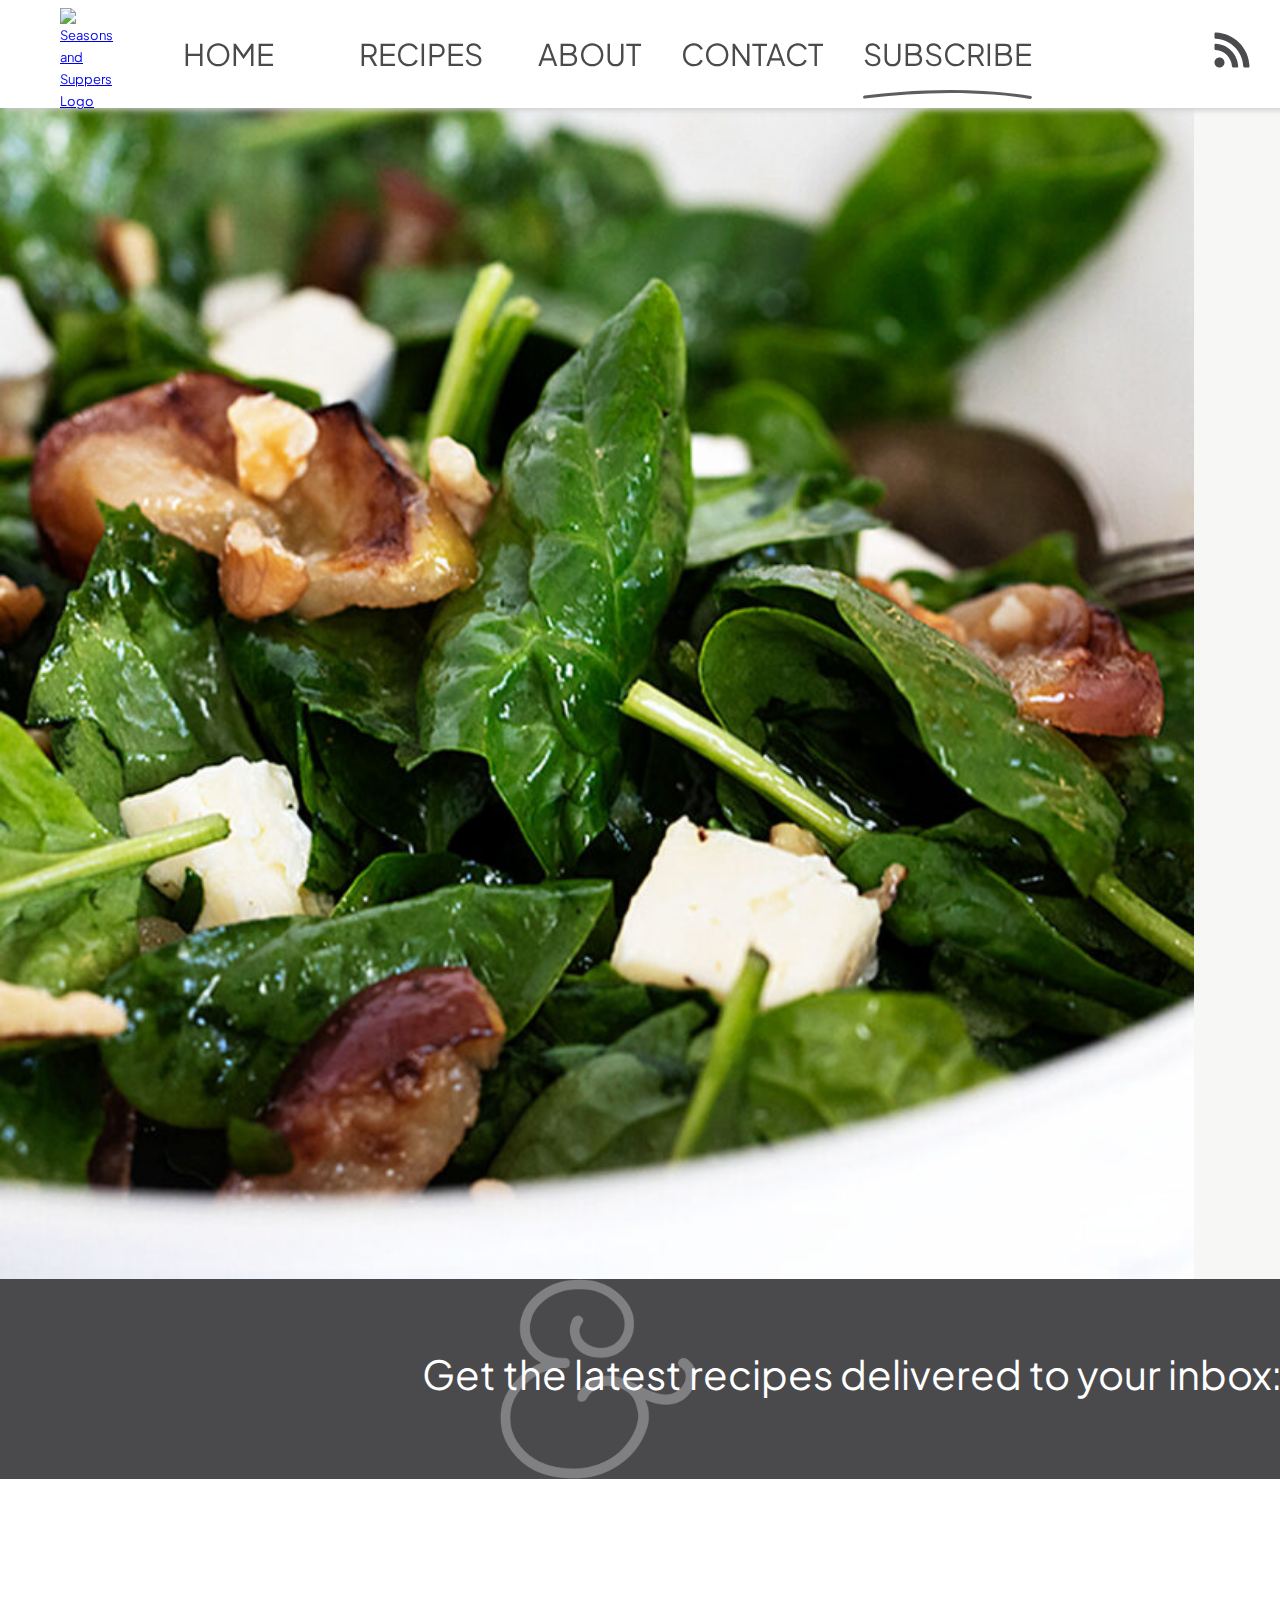
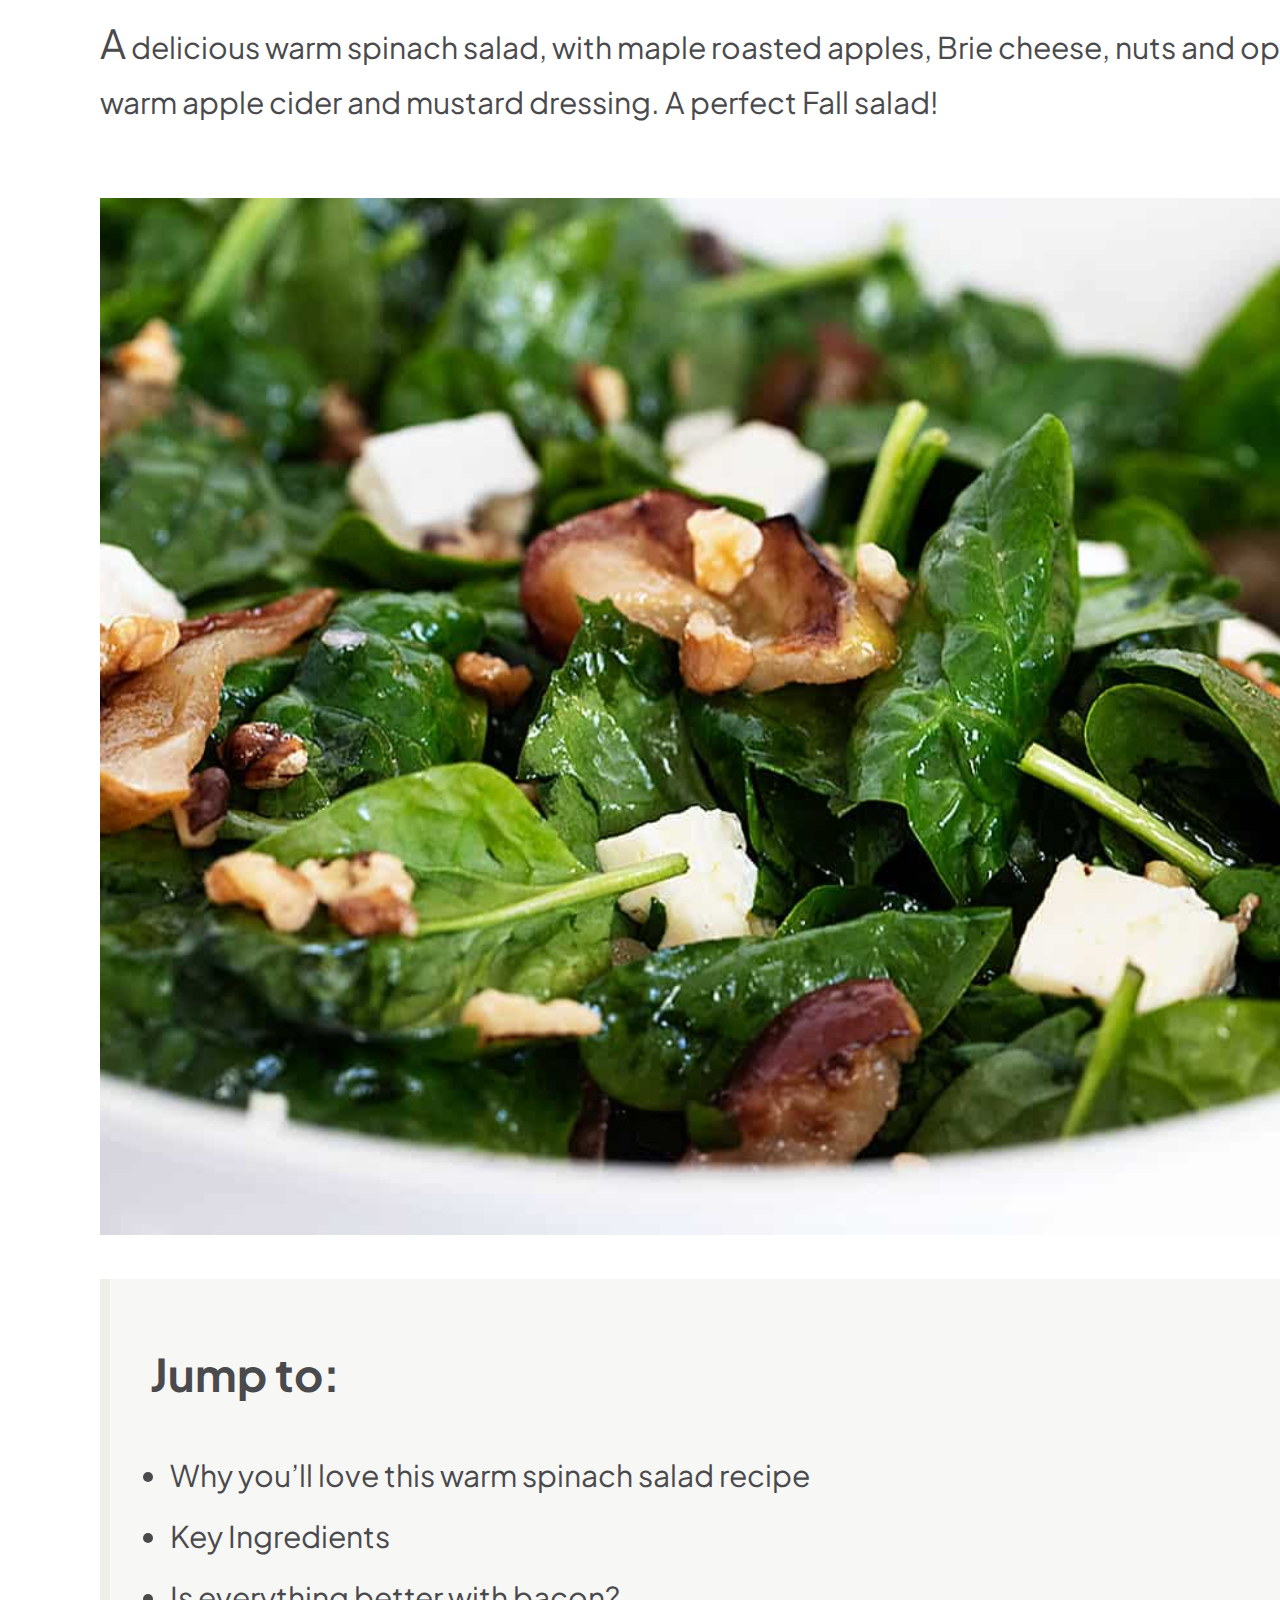
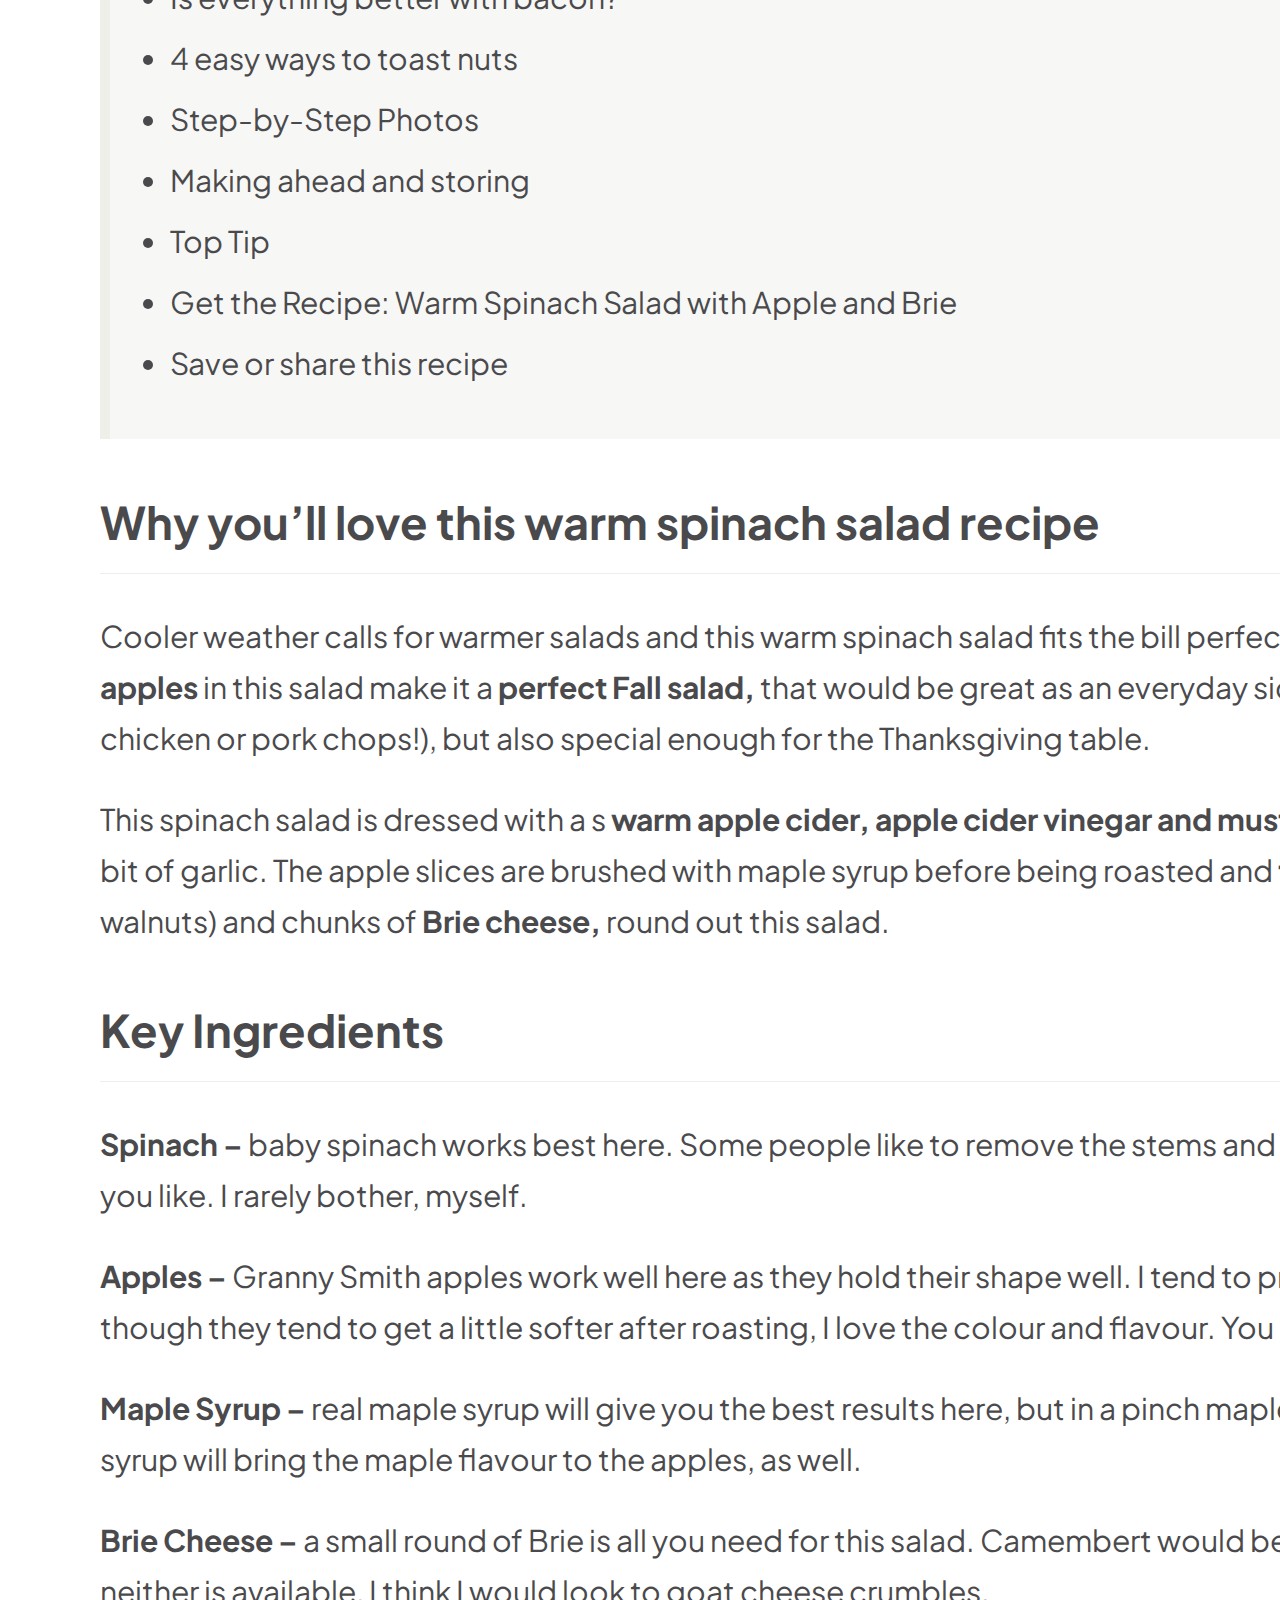
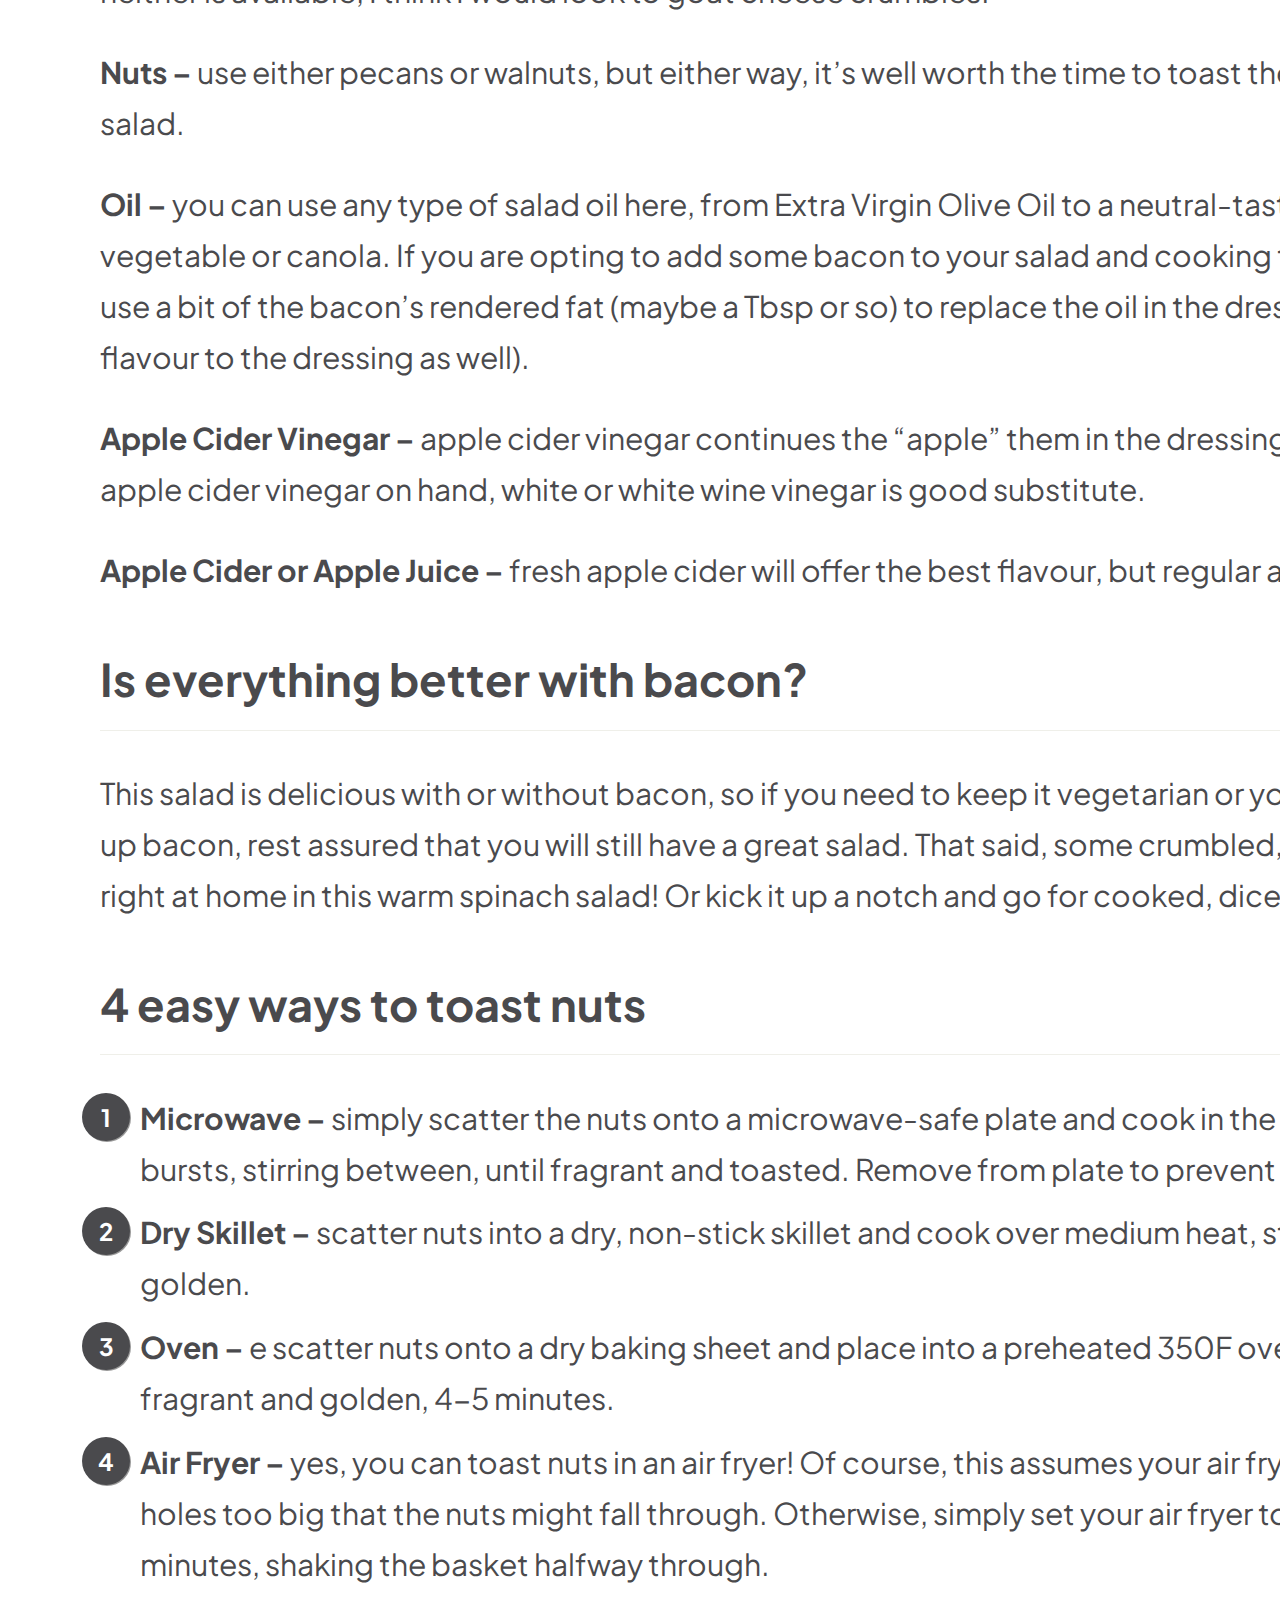
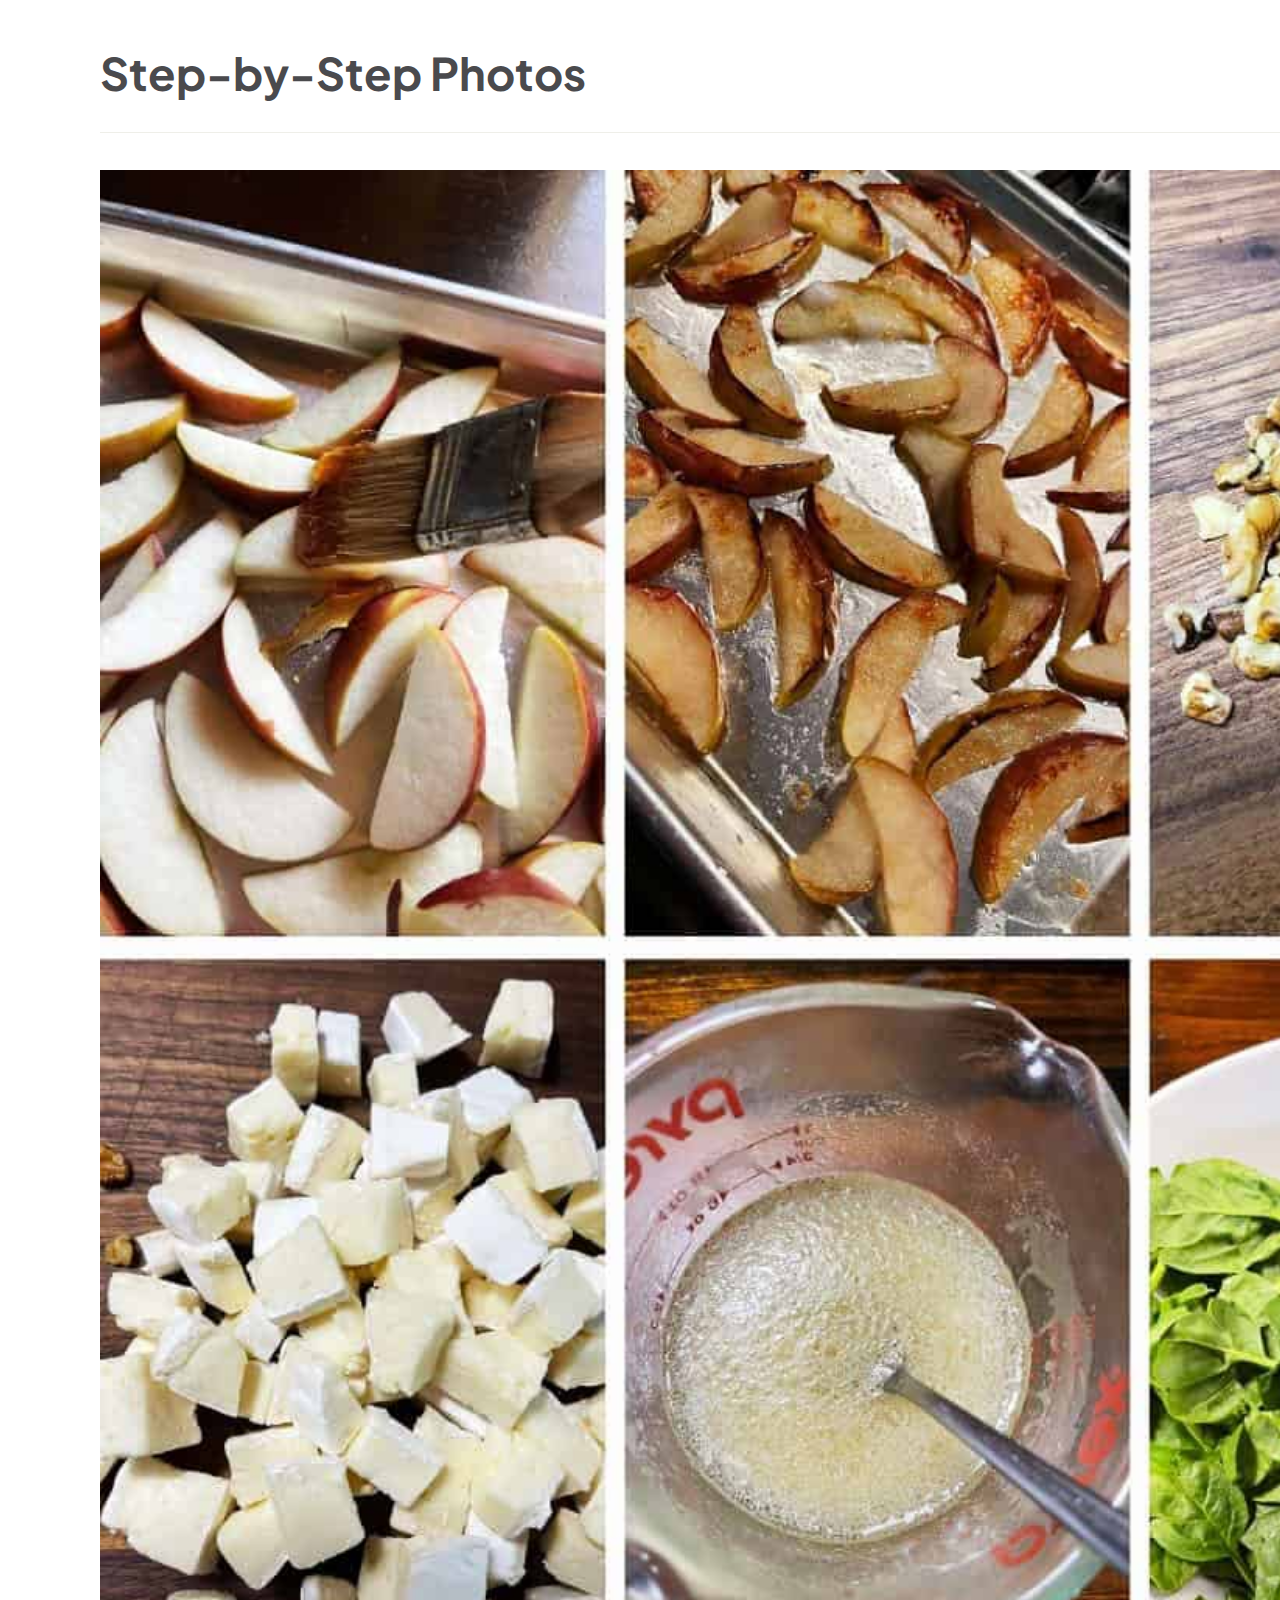
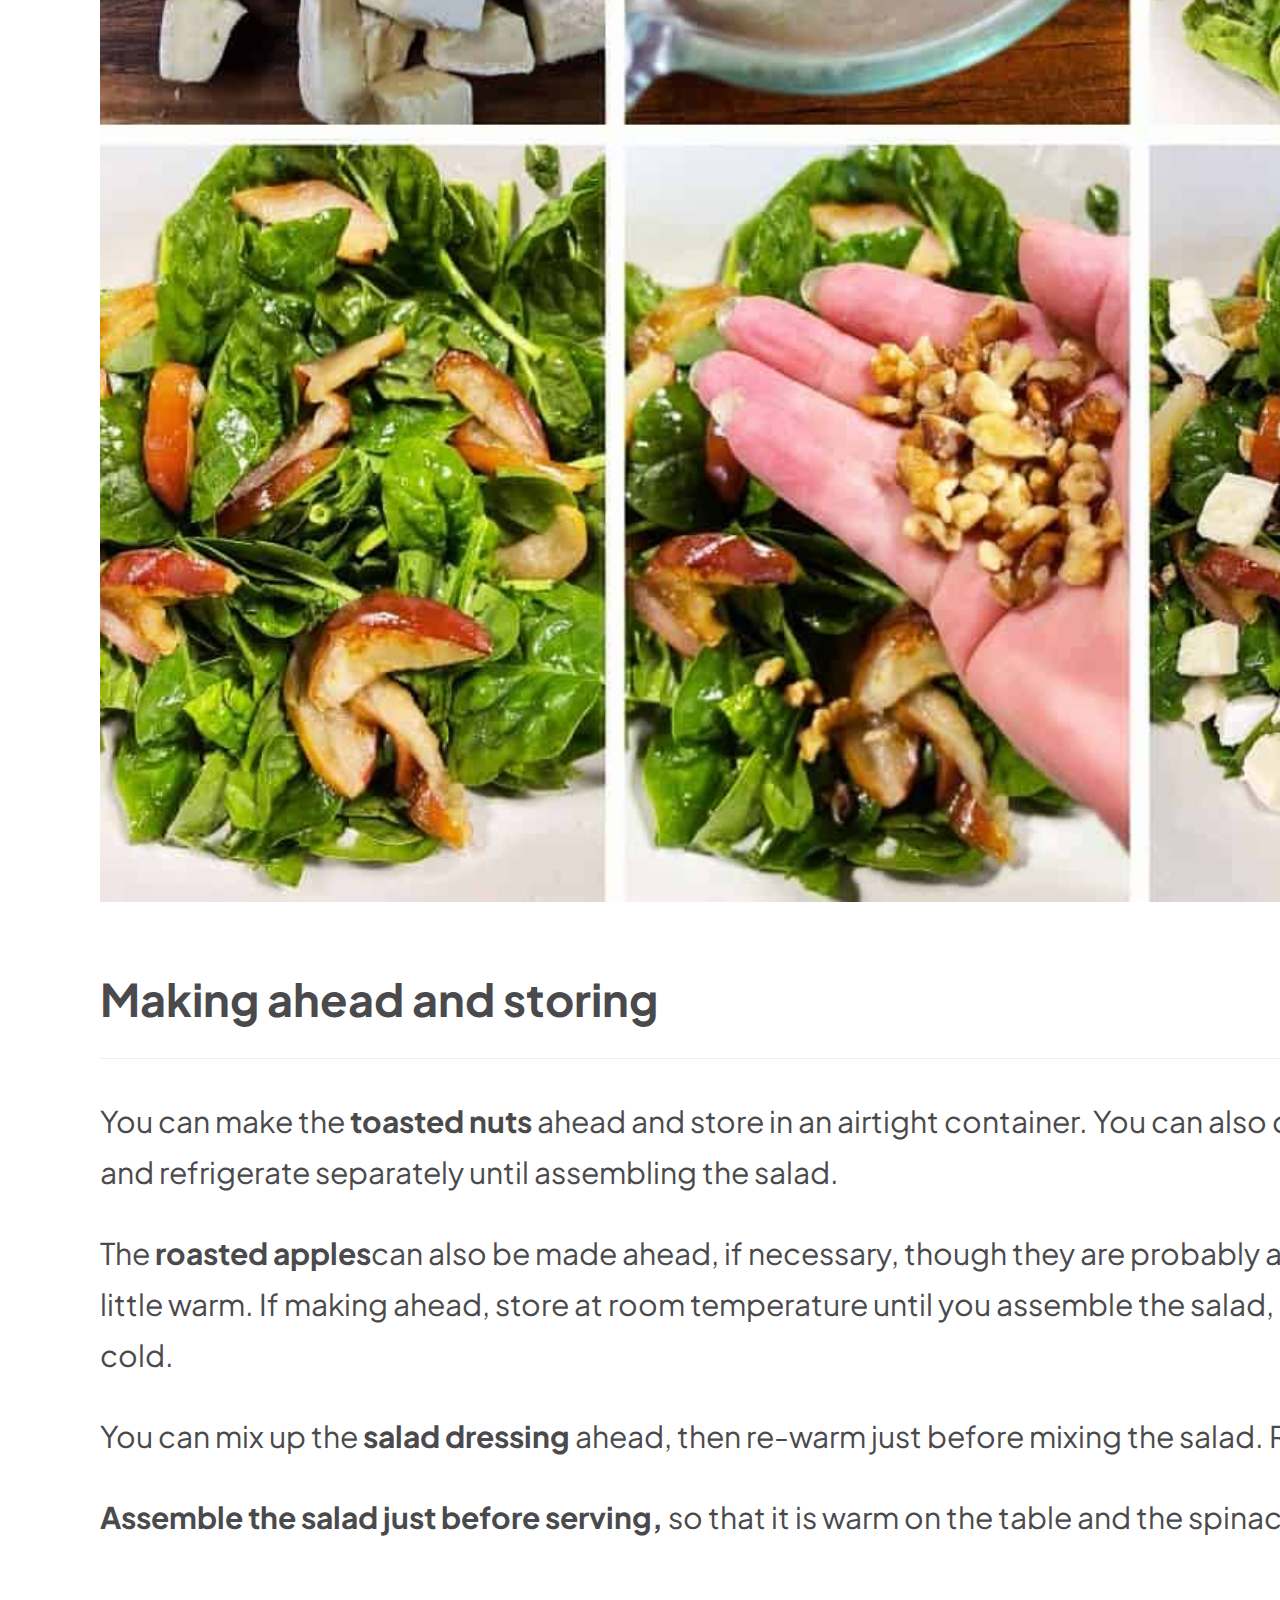
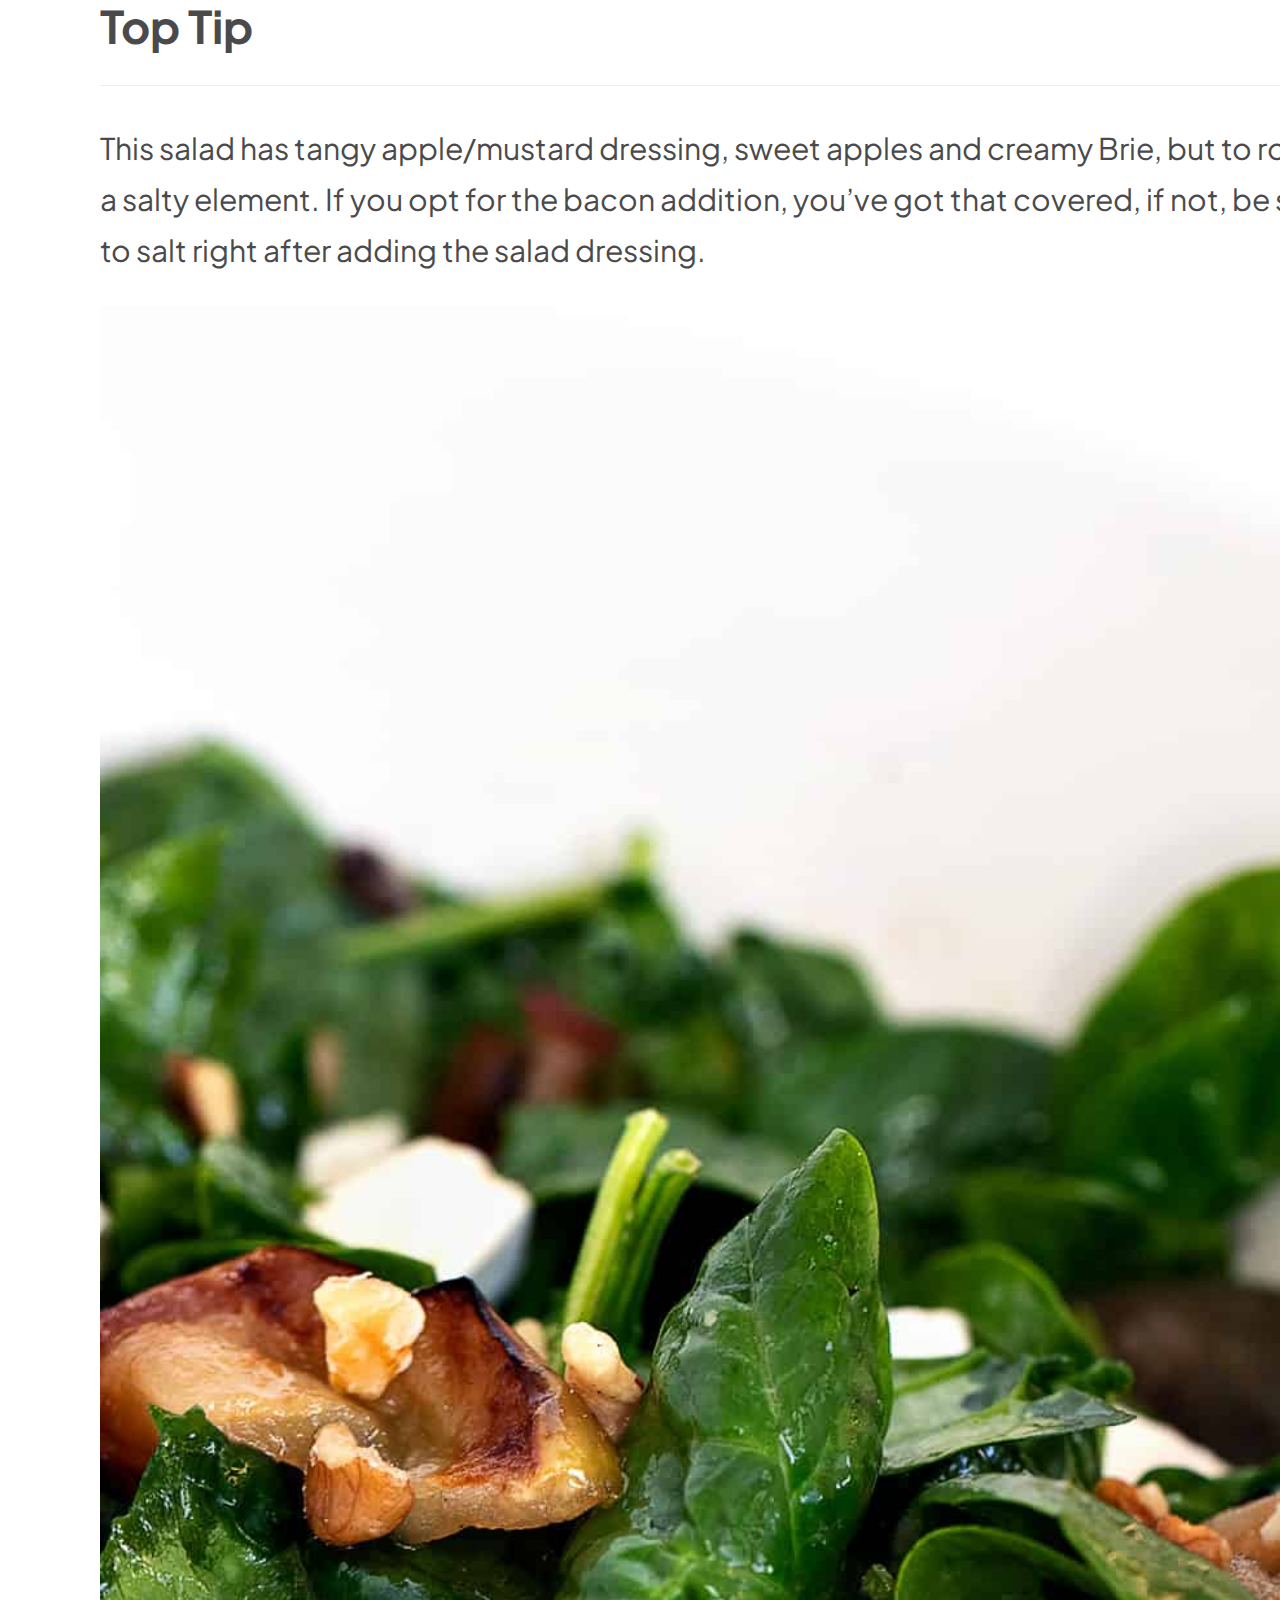
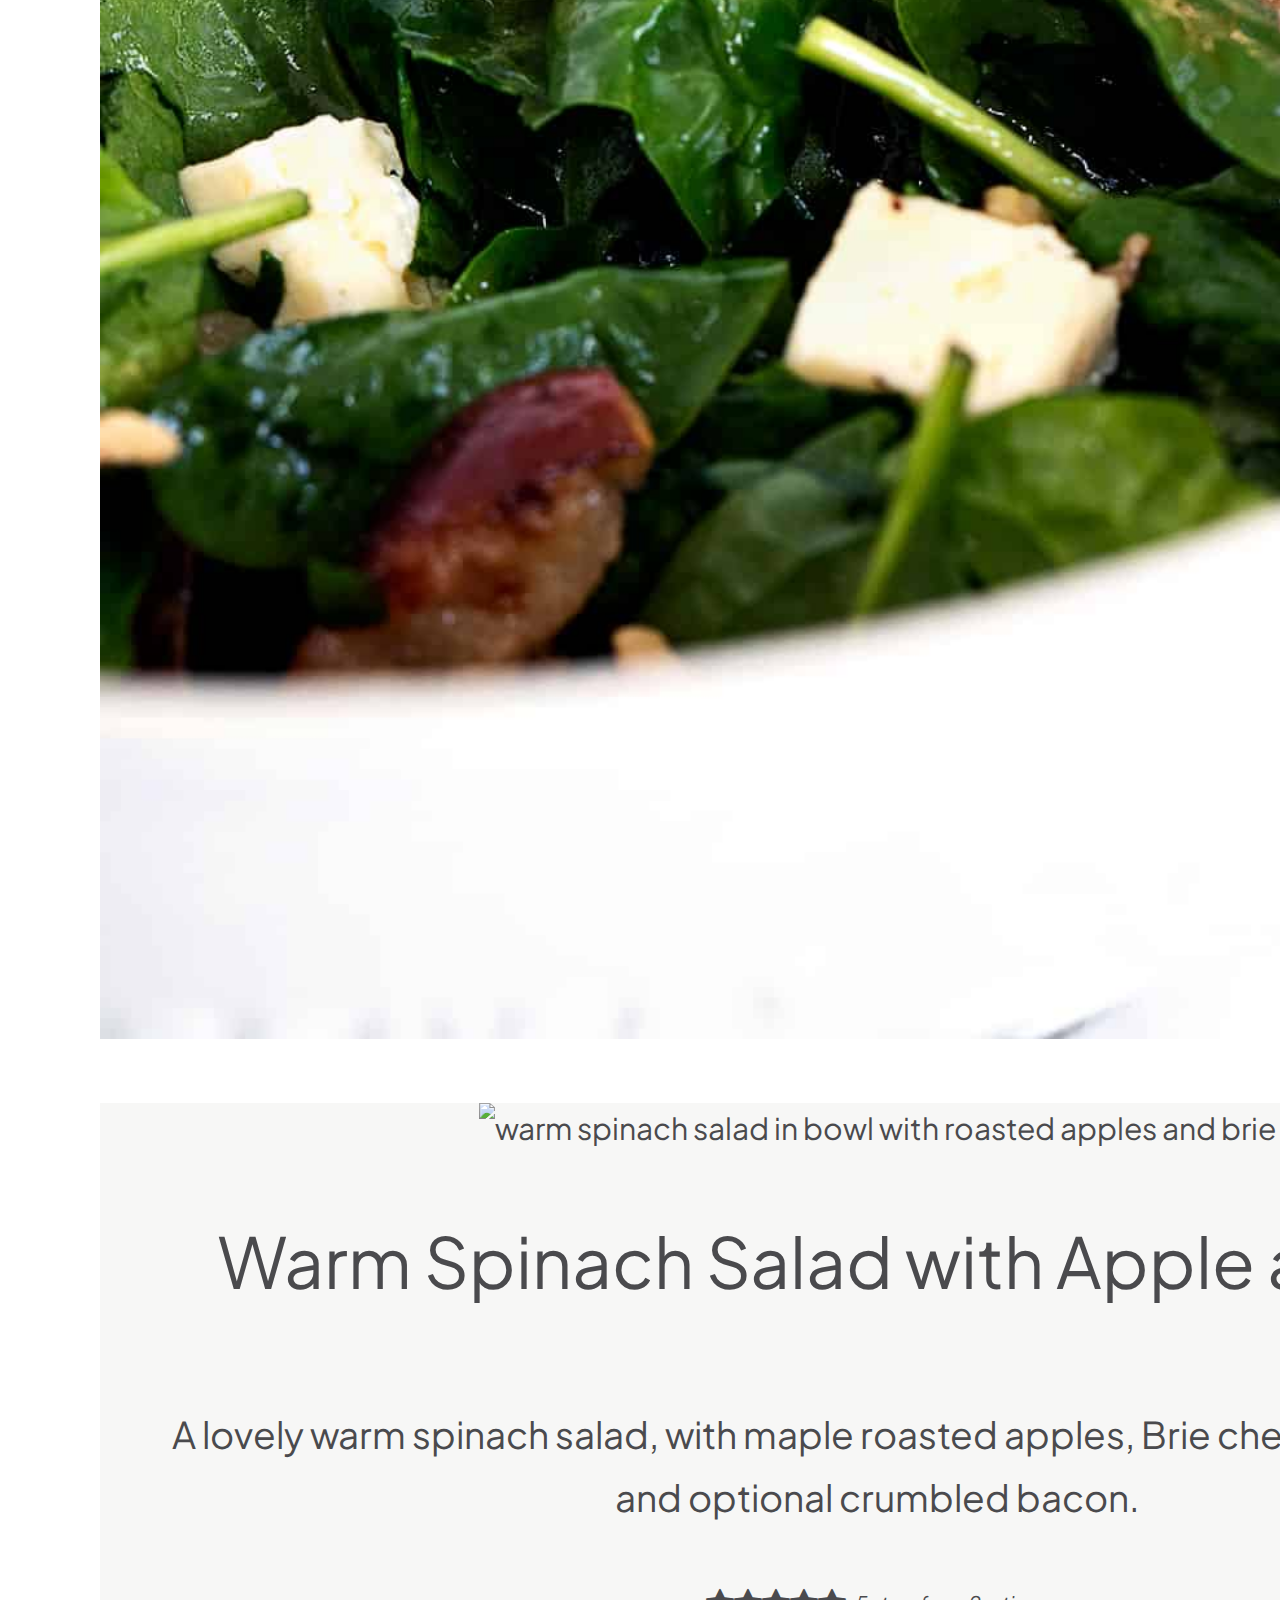
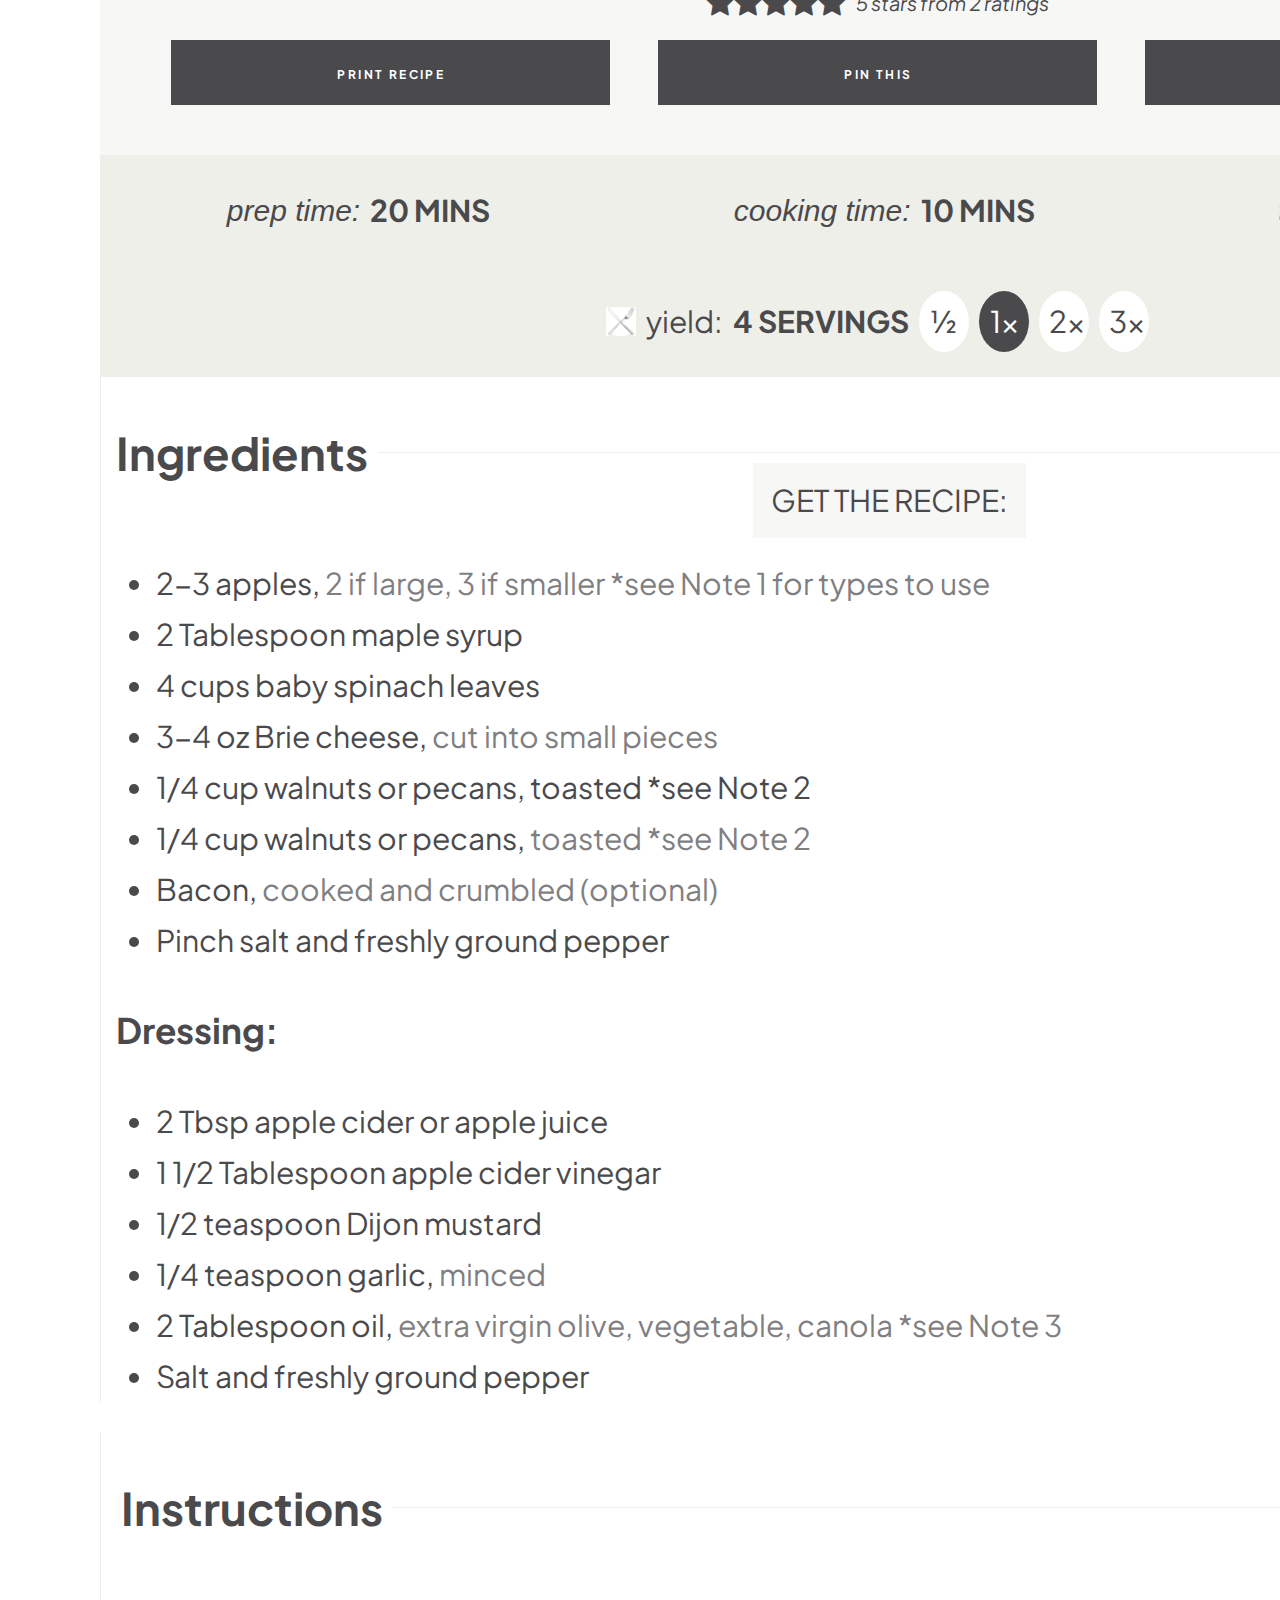
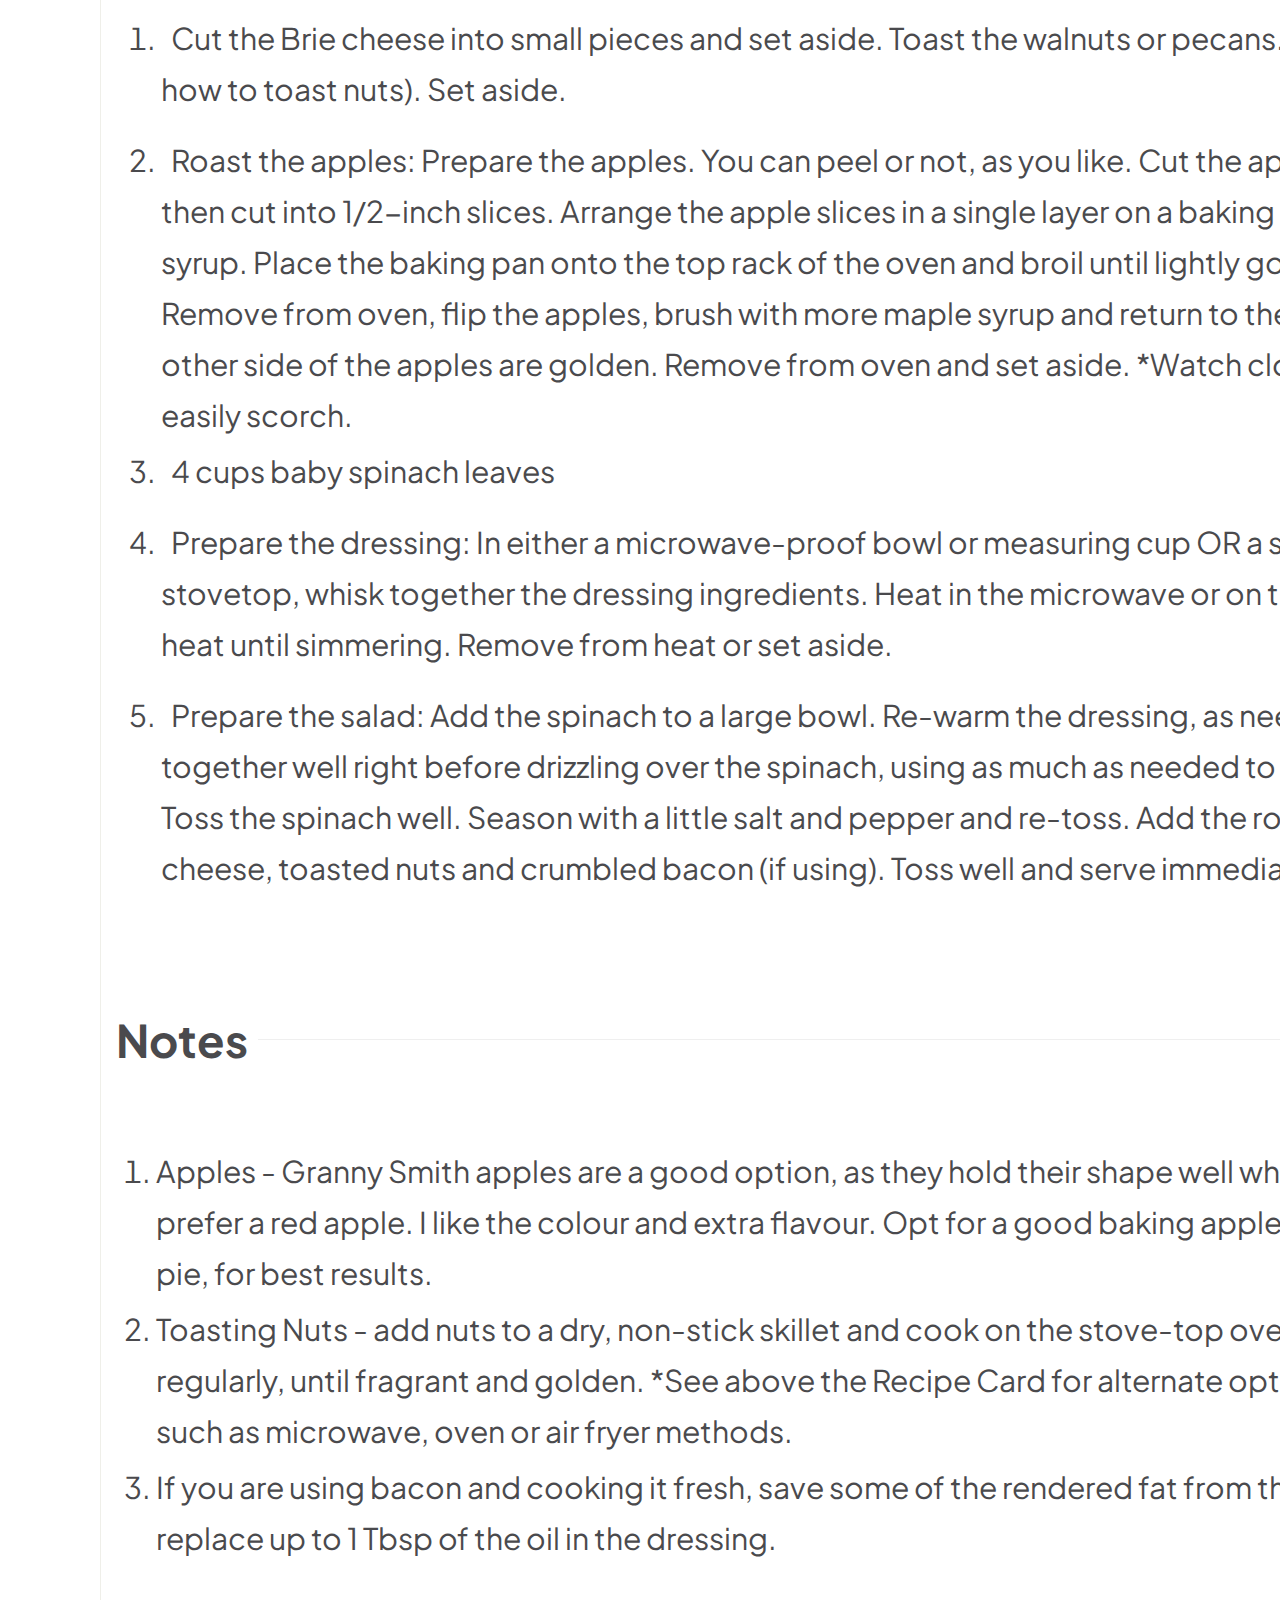
==== commit bd3f8e2e: "Final version" ====
--- a/index.html
+++ b/index.html
@@ -105,7 +105,7 @@
                     <i class="fa fa-twitter" aria-hidden="true"></i>
                 </div>
 
-                <div style="padding-right: 100px; padding-left: 100px;">
+                <div style="padding-right: 100px">
                     <i class="fa fa-search"></i>
                 </div>
         </div>
--- a/index.css
+++ b/index.css
@@ -3,343 +3,377 @@
 } */
 
 * {
-    font-family: 'Noto Sans', sans-serif;
-    font-family: 'Plus Jakarta Sans', sans-serif;
+  font-family: "Noto Sans", sans-serif;
+  font-family: "Plus Jakarta Sans", sans-serif;
 }
 
 html {
-    scroll-behavior: smooth;
-    scroll-padding-top: 180px;
+  scroll-behavior: smooth;
+  scroll-padding-top: 180px;
 }
 
 body {
-    font-family: qualion round,Geneva,Arial,helvetica,sans-serif;
-    font-size: 30px;
-    font-weight: 400;
-    line-height: 1.7;
-    color: #4a4a4d;
-    margin: 0;
-    
-    
+  font-family: qualion round, Geneva, Arial, helvetica, sans-serif;
+  font-size: 30px;
+  font-weight: 400;
+  line-height: 1.7;
+  color: #4a4a4d;
+  margin: 0;
+  display: grid;
 }
 
 :root {
-    --wp--preset--font-size--normal: 16px;
-    --wp--preset--font-size--huge: 42px;
+  --wp--preset--font-size--normal: 16px;
+  --wp--preset--font-size--huge: 42px;
 }
 
 html {
-    -webkit-text-size-adjust: 100%;
+  -webkit-text-size-adjust: 100%;
 }
 
 header {
-    display: flex;
-    justify-content:space-between;
-    background-color: #fff;
-    align-items: center;
-    width: 100%;
-    height: 12vh;
-    box-shadow: 0px 6px 6px -4px #ccc;
-    position: fixed;
-    top: 0;
-    padding-inline: 40px;
-    z-index: 1001;
-    font-size: 13px;
+  display: flex;
+  justify-content: space-between;
+  background-color: #fff;
+  align-items: center;
+  width: 100%;
+  height: 12vh;
+  box-shadow: 0px 6px 6px -4px #ccc;
+  position: fixed;
+  top: 0;
+  padding-inline: 40px;
+  z-index: 1001;
+  font-size: 13px;
 }
 
 nav ul li a {
-    text-decoration: none;
-    color: #4a4a4d;
+  text-decoration: none;
+  color: #4a4a4d;
 }
 
 .recipes:hover .show {
-    display: block;
-    
+  display: block;
 }
 
 .list-to-show-on-hover {
-    display: none;
+  display: none;
 }
 
 .recipe-list:hover .list-to-show-on-hover {
-    display: block;
+  display: block;
 }
 
 .list-to-show-on-hover {
-    position: absolute;
-	background: white;
-	list-style-type: none;
-    color: #fff;
+  position: absolute;
+  background: white;
+  list-style-type: none;
+  color: #fff;
 }
 
 .head-div {
-    display: flex;
-    justify-content: space-around;
-    align-items: center;
-    gap: 200px;
-    font-size: 40px;
+  display: flex;
+  justify-content: space-around;
+  align-items: center;
+  gap: 200px;
+  font-size: 40px;
 }
 
 .head-div .social {
-    margin-left: 20px;
-    width: 200px;
-    display: flex;
-    flex-direction: row;
-    justify-content: space-between;
-    align-items: center;
-    padding-right: 0;
-    gap: 50px;
+  margin-left: 20px;
+  width: 200px;
+  display: flex;
+  flex-direction: row;
+  justify-content: space-between;
+  align-items: center;
+  padding-right: 0;
+  gap: 50px;
 }
 
 .home-list {
-    display: flex;
-    list-style-type: none;
-    justify-content: space-between;
-    gap: 40px;
+  display: flex;
+  list-style-type: none;
+  justify-content: space-between;
+  gap: 40px;
 }
 
 .header-divider {
-    display: block;
-    position: fixed;
+  display: block;
+  position: fixed;
 }
 
 .ol {
-    max-width: 100%;
-    counter-reset: my-awesome-counter;
-    list-style: none;
-    padding-left: 40px;
-  }
-  .ol li {
-    margin: 0 0 0.8rem 0;
-    counter-increment: my-awesome-counter;
-    position: relative;
-    width: 100%;
-  }
-  .ol li::before {
-    content: counter(my-awesome-counter);
-    color: #fff;
-    font-size: 1.5rem;
-    font-weight: bold;
-    position: absolute;
-    --size: 2em;
-    left: calc(-1 * var(--size) - 10px);
-    line-height: var(--size);
-    width: var(--size);
-    height: var(--size);
-    top: 0;
-    transform: rotate(0deg);
-    background: #4a4a4d;
-    border-radius: 50%;
-    text-align: center;
-    box-shadow: 1px 1px 0 #999;
-  }
-  
+  max-width: 100%;
+  counter-reset: my-awesome-counter;
+  list-style: none;
+  padding-left: 40px;
+}
+.ol li {
+  margin: 0 0 0.8rem 0;
+  counter-increment: my-awesome-counter;
+  position: relative;
+  width: 100%;
+}
+.ol li::before {
+  content: counter(my-awesome-counter);
+  color: #fff;
+  font-size: 1.5rem;
+  font-weight: bold;
+  position: absolute;
+  --size: 2em;
+  left: calc(-1 * var(--size) - 10px);
+  line-height: var(--size);
+  width: var(--size);
+  height: var(--size);
+  top: 0;
+  transform: rotate(0deg);
+  background: #4a4a4d;
+  border-radius: 50%;
+  text-align: center;
+  box-shadow: 1px 1px 0 #999;
+}
+
 .spinach-image {
-    display: flex;
-    justify-self: flex-start;
-    margin-top: auto;
+  display: flex;
+  justify-self: flex-start;
+  margin-top: auto;
 }
 .salad-recipes {
-    display: flex;
-    flex-direction: column;
-    justify-content: center;
-    align-items: center;
-    text-align: center;
-    vertical-align: middle;
-    width: 50%;
-    height: 100%;
-    background-color: #f7f7f6;
-    align-content: center;
-    padding: 7%;
-    white-space: normal;
-    width: 720px;
-
+  display: flex;
+  flex-direction: column;
+  justify-content: center;
+  align-items: center;
+  text-align: center;
+  vertical-align: middle;
+  width: 50%;
+  height: 100%;
+  background-color: #f7f7f6;
+  align-content: center;
+  padding: 7%;
+  white-space: normal;
+  width: 720px;
 }
 
 .recipe-buttons button:hover {
-    opacity: 0.2;
-    cursor: pointer;
-
+  opacity: 0.2;
+  cursor: pointer;
 }
 
 .ratings {
-    display: flex;
-    flex-direction: column;
-    font-size: 30px;
-    margin-top: 20px;
+  display: flex;
+  flex-direction: column;
+  font-size: 30px;
+  margin-top: 20px;
 }
 
 .jump-to h2 ul li {
-    color: #4a4a4d;
+  color: #4a4a4d;
 }
 .next-grid {
-    display: grid;
-    grid-template-columns: 1fr 1fr;
-    gap: 10px;
+  display: grid;
+  grid-template-columns: 1fr 1fr;
+  gap: 10px;
 }
 
 .review {
-    display: flex;
-    justify-content: space-around;
-    padding-inline: 10px;
-    padding-bottom: 50px;
+  display: flex;
+  justify-content: space-around;
+  padding-inline: 10px;
+  padding-bottom: 50px;
 }
 
 .review button {
-    width: 32%;
-    letter-spacing: .2em;
-    font-weight: 700;
-    border: none;
-    background-color: #4a4a4d;
-    font-size: 12px;
-    height: 42px;
-    padding: 12px 14px 8px 16px;
-    text-align: center;
-    color: #fff;
+  width: 32%;
+  letter-spacing: 0.2em;
+  font-weight: 700;
+  border: none;
+  background-color: #4a4a4d;
+  font-size: 12px;
+  height: 42px;
+  padding: 12px 14px 8px 16px;
+  text-align: center;
+  color: #fff;
 }
 
 .recipe-types button {
-    color: #fff;
-    background-color: #4a4a4d;
-    text-decoration: none!important;
-    padding: 8px 10px 6px 11px;
-    margin: 3px 1px;
+  color: #fff;
+  background-color: #4a4a4d;
+  text-decoration: none !important;
+  padding: 8px 10px 6px 11px;
+  margin: 3px 1px;
 }
 
 .comment-button {
-    color: #fff;
-    background-color: #4a4a4d;
-    text-decoration: none!important;
-    padding: 8px 20px 6px 20px;
-    margin: 3px 1px;
-    font-size: 20px;
+  color: #fff;
+  background-color: #4a4a4d;
+  text-decoration: none !important;
+  padding: 8px 20px 6px 20px;
+  margin: 3px 1px;
+  font-size: 20px;
 }
 
 .that-will-change-on-hover:hover {
-    cursor: pointer;
-    /* display: none; */
-
+  cursor: pointer;
+  /* display: none; */
 }
 
 .to-show-on-hover:hover {
-display: block;
+  display: block;
 }
 
 .post-comment {
-    color: #fff;
-    background-color: #4a4a4d;
-    text-decoration: none!important;
-    padding: 8px 20px 6px 20px;
-    margin: 3px 1px;
-    font-size: 20px;
-
+  color: #fff;
+  background-color: #4a4a4d;
+  text-decoration: none !important;
+  padding: 8px 20px 6px 20px;
+  margin: 3px 1px;
+  font-size: 20px;
 }
 
 footer {
-    text-align: center;
-    margin: 50px 0;
+  text-align: center;
+  margin: 50px 0;
 }
 
 section ul li a {
-    text-decoration: none;
-    color: #757578;
+  text-decoration: none;
+  color: #757578;
 }
 
 .more-about-me {
-    color: #fff;
-    background-color: #4a4a4d;
-    text-decoration: none!important;
-    padding: 8px 20px 6px 20px;
-    margin: 3px 1px;
-    font-size: 20px;
+  color: #fff;
+  background-color: #4a4a4d;
+  text-decoration: none !important;
+  padding: 8px 20px 6px 20px;
+  margin: 3px 1px;
+  font-size: 20px;
 }
 section img:hover {
-    opacity: 0.85;
-}
-
-section p:hover{
-    word-wrap: break-word;
+  opacity: 0.85;
+}
+
+section p:hover {
+  word-wrap: break-word;
 }
 
 .div-hover a:hover {
-    text-decoration: underline;
+  text-decoration: underline;
 }
 
 .citrus span:hover {
-    color: #fff;
-    background-color: black;
-    cursor: pointer;
+  color: #fff;
+  background-color: black;
+  cursor: pointer;
 }
 
 .citus {
-    position: absolute;
-    top: 40%; 
-    right: 30px; 
-    background-color: #fff;
-    color: 4a4a4d;  
-    padding: 10px; 
-    word-wrap: break-word;
+  position: absolute;
+  top: 40%;
+  right: 30px;
+  background-color: #fff;
+  color: 4a4a4d;
+  padding: 10px;
+  word-wrap: break-word;
 }
 
 .baked span:hover {
-    color: #fff;
-    background-color: black;
-    cursor: pointer;
+  color: #fff;
+  background-color: black;
+  cursor: pointer;
 }
 
 .baked-beans {
-    position: absolute; top: 30%; right: 60px; width: 50%;background-color: #fff;color: 4a4a4d; word-wrap: break-word; padding: 10px; text-align: center;
+  position: absolute;
+  top: 30%;
+  right: 60px;
+  width: 50%;
+  background-color: #fff;
+  color: 4a4a4d;
+  word-wrap: break-word;
+  padding: 10px;
+  text-align: center;
 }
 
 .winter-fav {
-    position: absolute; top: 30%; right: 60px; width: 50%;background-color: #fff;color: 4a4a4d; word-wrap: break-word; padding: 10px; text-align: center;
+  position: absolute;
+  top: 30%;
+  right: 60px;
+  width: 50%;
+  background-color: #fff;
+  color: 4a4a4d;
+  word-wrap: break-word;
+  padding: 10px;
+  text-align: center;
 }
 
 .winter span:hover {
-    color: #fff;
-    background-color: black;
-    cursor: pointer;
+  color: #fff;
+  background-color: black;
+  cursor: pointer;
 }
 
 .slow-cooking {
-    position: absolute; top: 30%; right: 60px; width: 50%;background-color: #fff;color: 4a4a4d; word-wrap: break-word; padding: 10px; text-align: center;
+  position: absolute;
+  top: 30%;
+  right: 60px;
+  width: 50%;
+  background-color: #fff;
+  color: 4a4a4d;
+  word-wrap: break-word;
+  padding: 10px;
+  text-align: center;
 }
 
 .slow span:hover {
-    color: #fff;
-    background-color: black;
-    cursor: pointer;
+  color: #fff;
+  background-color: black;
+  cursor: pointer;
 }
 
 .lemon-baking {
-    position: absolute; top: 30%; right: 60px; width: 50%;background-color: #fff;color: 4a4a4d; word-wrap: break-word; padding: 10px; text-align: center;
+  position: absolute;
+  top: 30%;
+  right: 60px;
+  width: 50%;
+  background-color: #fff;
+  color: 4a4a4d;
+  word-wrap: break-word;
+  padding: 10px;
+  text-align: center;
 }
 
 .lemon span:hover {
-    color: #fff;
-    background-color: black;
-    cursor: pointer;
+  color: #fff;
+  background-color: black;
+  cursor: pointer;
 }
 
 .cast-iron {
-    position: absolute; top: 30%; right: 60px; width: 50%;background-color: #fff;color: 4a4a4d; word-wrap: break-word; padding: 10px; text-align: center;
+  position: absolute;
+  top: 30%;
+  right: 60px;
+  width: 50%;
+  background-color: #fff;
+  color: 4a4a4d;
+  word-wrap: break-word;
+  padding: 10px;
+  text-align: center;
 }
 
 .cast span:hover {
-    color: #fff;
-    background-color: black;
-    cursor: pointer;
+  color: #fff;
+  background-color: black;
+  cursor: pointer;
 }
 
 .cafemedia {
-   display: flex;
-   flex-direction: column;
-   justify-content: center;
-   align-items: center;
-   padding-top: 100px;
+  display: flex;
+  flex-direction: column;
+  justify-content: center;
+  align-items: center;
+  padding-top: 100px;
 }
 
 .cafemedia div {
-    border-top: 1px solid #ccc;
-    padding-inline: 300px;
-}
+  border-top: 1px solid #ccc;
+  padding-inline: 300px;
+}
